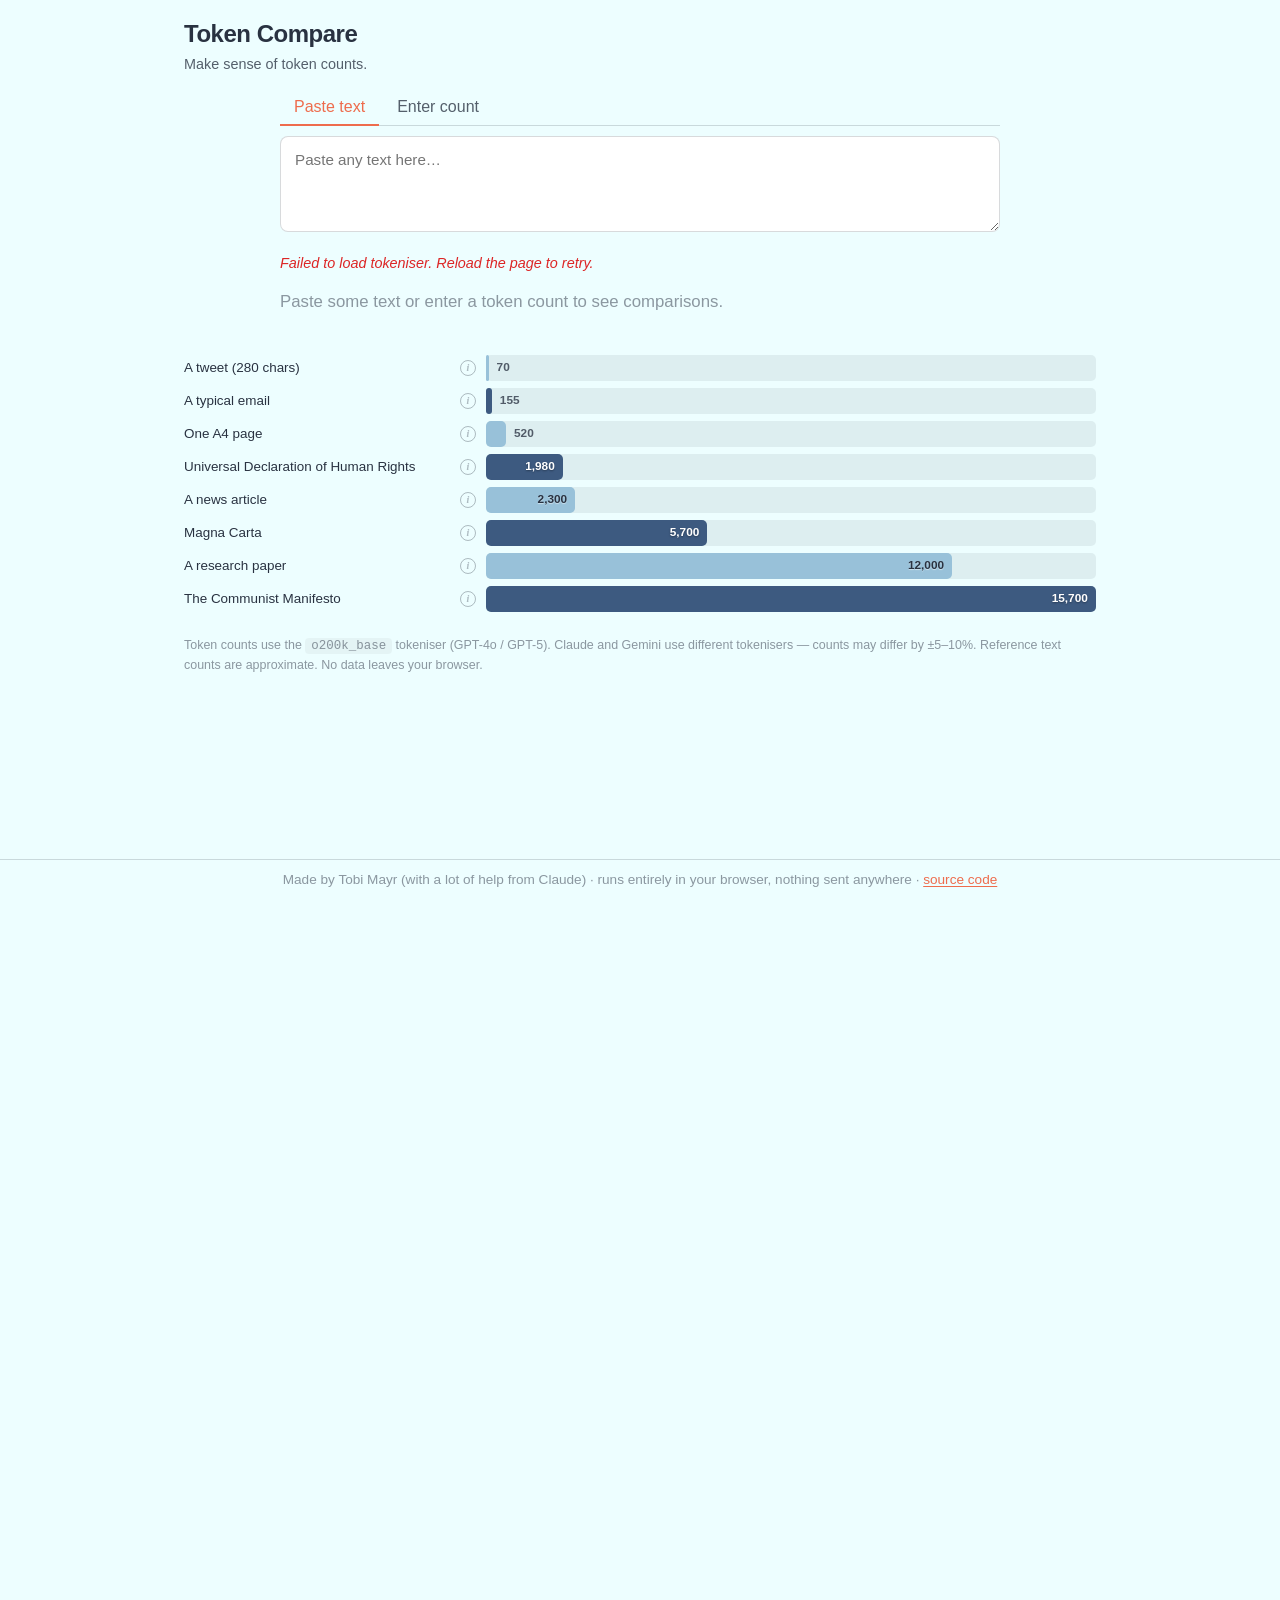
==== index.html @ 196541c1 "do SEO things" ====
<!doctype html>
<html lang="en">
<head>
  <meta charset="utf-8" />
  <meta name="viewport" content="width=device-width, initial-scale=1" />
  <title>Token Compare — make sense of token counts</title>
  <meta name="description" content="Compare token counts to familiar texts. Paste any text or enter a number, and see what it adds up to in Bibles, Wikipedias, and Harry Potter books." />
  <link rel="canonical" href="https://token-compare.com/" />

  <!-- Open Graph / Facebook -->
  <meta property="og:type" content="website" />
  <meta property="og:url" content="https://token-compare.com/" />
  <meta property="og:title" content="Token Compare — make sense of token counts" />
  <meta property="og:description" content="Paste any text or enter a token count, and see what it adds up to in Bibles, Wikipedias, and Harry Potter books." />
  <meta property="og:image" content="https://token-compare.com/tokencompare.png" />
  <meta property="og:image:width" content="1200" />
  <meta property="og:image:height" content="630" />
  <meta property="og:image:alt" content="Token Compare app showing a token count compared to familiar reference texts on a horizontal bar chart." />

  <!-- Twitter / X -->
  <meta name="twitter:card" content="summary_large_image" />
  <meta name="twitter:title" content="Token Compare — make sense of token counts" />
  <meta name="twitter:description" content="Paste any text or enter a token count, and see what it adds up to in Bibles, Wikipedias, and Harry Potter books." />
  <meta name="twitter:image" content="https://token-compare.com/tokencompare.png" />

  <link rel="icon" href="data:image/svg+xml,<svg xmlns=%22http://www.w3.org/2000/svg%22 viewBox=%220 0 100 100%22><text y=%22.9em%22 font-size=%2290%22>%F0%9F%93%8F</text></svg>" />
  <link rel="stylesheet" href="style.css" />

  <script type="application/ld+json">
  {
    "@context": "https://schema.org",
    "@type": "WebApplication",
    "name": "Token Compare",
    "url": "https://token-compare.com/",
    "description": "Compare token counts to familiar texts. Paste any text or enter a number, and see what it adds up to in Bibles, Wikipedias, and Harry Potter books.",
    "applicationCategory": "DeveloperApplication",
    "operatingSystem": "Any",
    "browserRequirements": "Requires JavaScript",
    "offers": {
      "@type": "Offer",
      "price": "0",
      "priceCurrency": "USD"
    },
    "author": {
      "@type": "Person",
      "name": "Tobi Mayr"
    }
  }
  </script>
  <!-- Privacy-friendly analytics by Plausible -->
  <script async src="https://plausible.io/js/pa-c5-wklmhSNoTqLGx3rVY_.js"></script>
  <script>
    window.plausible = window.plausible || function() { (window.plausible.q = window.plausible.q || []).push(arguments) }, plausible.init = plausible.init || function(i) { plausible.o = i || {} };
    plausible.init()
  </script>
</head>
<body>
  <div class="scroll-stage">
    <main class="main-view" aria-label="Token comparison tool">
      <header class="site-header">
        <h1>Token Compare</h1>
        <p class="tagline">Make sense of token counts.</p>
      </header>
      <section class="inputs">
        <div class="tabs" role="tablist">
          <button class="tab is-active" role="tab" aria-selected="true" data-mode="paste">Paste text</button>
          <button class="tab" role="tab" aria-selected="false" data-mode="count">Enter count</button>
        </div>

        <div class="tab-panel" data-panel="paste">
          <textarea
            id="paste-input"
            placeholder="Paste any text here…"
            aria-label="Text to tokenise"
            spellcheck="false"
            autocomplete="off"
          ></textarea>
        </div>

        <div class="tab-panel is-hidden" data-panel="count">
          <input
            id="count-input"
            type="text"
            inputmode="numeric"
            placeholder="e.g. 5000"
            aria-label="Token count"
            autocomplete="off"
          />
          <p class="count-hint">Enter a token count directly — useful for things like API spend.</p>
        </div>

        <p class="stats" id="stats" aria-live="polite">
          <span class="stats-loading">Loading tokeniser…</span>
        </p>
      </section>

      <section class="output">
        <div class="comparison" id="comparison" aria-live="polite">
          <div class="comparison-empty" id="comparison-empty">Paste some text or enter a token count to see comparisons.</div>
          <div class="comparison-content" id="comparison-content" hidden>
            That's about
            <span class="comparison-num" id="comparison-num-primary">—</span>
            <button class="ref-chip" id="ref-chip-primary" type="button" data-target="primary" aria-haspopup="listbox" aria-expanded="false"><span class="ref-chip-label" id="ref-chip-label-primary">—</span><span class="ref-chip-arrow" aria-hidden="true">▾</span></button><span class="comparison-secondary" id="comparison-secondary">, or
            <span class="comparison-num" id="comparison-num-secondary">—</span>
            <button class="ref-chip" id="ref-chip-secondary" type="button" data-target="secondary" aria-haspopup="listbox" aria-expanded="false"><span class="ref-chip-label" id="ref-chip-label-secondary">—</span><span class="ref-chip-arrow" aria-hidden="true">▾</span></button></span>.
          </div>
        </div>
      </section>

      <section class="chart-section" aria-label="Reference texts comparison">
        <ol class="bars" id="bars"></ol>
        <p class="disclaimer">
          Token counts use the <code>o200k_base</code> tokeniser (GPT-4o / GPT-5).
          Claude and Gemini use different tokenisers — counts may differ by ±5–10%.
          Reference text counts are approximate. No data leaves your browser.
        </p>
      </section>
    </main>

    <div class="scroll-driver" id="scroll-driver" aria-hidden="true"></div>
  </div>

  <footer class="site-footer">
    <p>Made by Tobi Mayr (with a lot of help from Claude) · runs entirely in your browser, nothing sent anywhere · <a href="https://github.com/TobiMayr/tokencompare" target="_blank" rel="noopener noreferrer">source code</a></p>
  </footer>

  <div class="ref-popover" id="ref-popover" role="listbox" aria-hidden="true" aria-label="Choose a reference text">
    <ul class="ref-list" id="ref-list"></ul>
  </div>

  <div class="info-tooltip" id="info-tooltip" role="tooltip" aria-hidden="true"></div>

  <script type="module" src="app.js"></script>
</body>
</html>
---- style.css ----
:root {
  --bg: #edfeff;                /* light cyan — page bg */
  --surface: #ffffff;
  --ink: #293241;               /* jet black — primary text */
  --ink-soft: rgba(41, 50, 65, 0.78);
  --ink-faint: rgba(41, 50, 65, 0.5);
  --line: rgba(41, 50, 65, 0.18);
  --accent: #ee6c4d;            /* burnt peach — UI accent */
  --accent-soft: #fbd9cd;       /* pale peach — focus rings, chip bg */
  --bar-a: #98c1d9;             /* powder blue */
  --bar-b: #3d5a80;             /* dusk blue */
  --user: #ee6c4d;              /* burnt peach — your input */
  --user-soft: rgba(238, 108, 77, 0.18);
  --track-bg: rgba(41, 50, 65, 0.08);
  --radius: 8px;
  --max-w: 960px;
  --max-w-text: 720px;
  --shadow: 0 1px 2px rgba(15, 23, 42, 0.04), 0 4px 12px rgba(15, 23, 42, 0.05);
  --footer-h: 44px;
}

* { box-sizing: border-box; }

html, body {
  margin: 0;
  padding: 0;
  background: var(--bg);
  color: var(--ink);
  font-family: -apple-system, BlinkMacSystemFont, "Segoe UI", Roboto, "Helvetica Neue", Arial, sans-serif;
  font-size: 16px;
  line-height: 1.5;
  -webkit-font-smoothing: antialiased;
  -moz-osx-font-smoothing: grayscale;
}

button {
  font-family: inherit;
  font-size: inherit;
  cursor: pointer;
}

code {
  font-family: ui-monospace, SFMono-Regular, "SF Mono", Menlo, Consolas, monospace;
  font-size: 0.875em;
  background: var(--accent-soft);
  padding: 1px 6px;
  border-radius: 4px;
}

/* ----- Header ----- */

.site-header {
  padding: 0;
  flex-shrink: 0;
}

.site-header h1 {
  margin: 0;
  font-size: 1.5rem;
  letter-spacing: -0.02em;
  color: var(--ink);
}

.tagline {
  margin: 2px 0 0;
  color: var(--ink-soft);
  font-size: 0.9rem;
}

/* ----- Scroll stage / main view ----- */

.scroll-stage {
  position: relative;
  /* dynamic height set by JS based on bar count */
}

.main-view {
  position: sticky;
  top: 0;
  height: 100vh;
  max-width: var(--max-w);
  margin: 0 auto;
  padding: 16px 24px calc(var(--footer-h) + 16px);
  display: flex;
  flex-direction: column;
  gap: 14px;
  background: var(--bg);
  z-index: 2;
}

/* ----- Inputs ----- */

.inputs {
  display: flex;
  flex-direction: column;
  gap: 10px;
  width: 100%;
  max-width: var(--max-w-text);
  align-self: center;
}

.output {
  width: 100%;
  max-width: var(--max-w-text);
  align-self: center;
}

.tabs {
  display: flex;
  gap: 4px;
  border-bottom: 1px solid var(--line);
}

.tab {
  background: transparent;
  border: none;
  border-bottom: 2px solid transparent;
  padding: 8px 14px;
  color: var(--ink-soft);
  font-weight: 500;
  margin-bottom: -1px;
  transition: color 120ms ease, border-color 120ms ease;
}

.tab:hover {
  color: var(--ink);
}

.tab.is-active {
  color: var(--accent);
  border-bottom-color: var(--accent);
}

.tab-panel.is-hidden {
  display: none;
}

#paste-input {
  width: 100%;
  min-height: 96px;
  max-height: 30vh;
  padding: 12px 14px;
  background: var(--surface);
  border: 1px solid var(--line);
  border-radius: var(--radius);
  font-family: inherit;
  font-size: 0.95rem;
  line-height: 1.5;
  color: var(--ink);
  resize: vertical;
  outline: none;
  transition: border-color 120ms ease, box-shadow 120ms ease;
}

#paste-input:focus {
  border-color: var(--accent);
  box-shadow: 0 0 0 3px var(--accent-soft);
}

#count-input {
  width: 100%;
  padding: 12px 14px;
  background: var(--surface);
  border: 1px solid var(--line);
  border-radius: var(--radius);
  font-family: ui-monospace, SFMono-Regular, "SF Mono", Menlo, monospace;
  font-size: 1rem;
  color: var(--ink);
  outline: none;
  transition: border-color 120ms ease, box-shadow 120ms ease;
}

#count-input:focus {
  border-color: var(--accent);
  box-shadow: 0 0 0 3px var(--accent-soft);
}

.count-hint {
  margin: 6px 0 0;
  color: var(--ink-faint);
  font-size: 0.85rem;
}

.stats {
  margin: 4px 0 0;
  color: var(--ink-soft);
  font-size: 0.9rem;
  font-variant-numeric: tabular-nums;
  min-height: 1.4em;
}

.stats strong {
  color: var(--ink);
  font-weight: 600;
}

.stats-loading {
  color: var(--ink-faint);
  font-style: italic;
}

/* ----- Comparison output ----- */

.output {
  min-height: 2.6em;
}

.comparison {
  margin: 0;
  font-size: 1.05rem;
  line-height: 1.7;
  color: var(--ink);
}

.comparison-empty {
  color: var(--ink-faint);
}

.comparison-num {
  color: var(--accent);
  font-weight: 600;
  font-variant-numeric: tabular-nums;
  margin-right: 2px;
}

/* ----- Reference picker (chip + popover) ----- */

.ref-chip {
  display: inline-flex;
  align-items: center;
  gap: 6px;
  padding: 3px 9px 3px 12px;
  background: var(--accent-soft);
  color: var(--accent);
  border: 1px solid transparent;
  border-radius: 999px;
  font: inherit;
  font-size: 0.95em;
  font-weight: 600;
  line-height: 1.4;
  cursor: pointer;
  vertical-align: baseline;
  white-space: nowrap;
  transition: background-color 160ms ease, color 160ms ease,
              border-color 160ms ease, box-shadow 160ms ease;
}

.ref-chip:hover {
  background: #f8c4b1;
}

.ref-chip:focus-visible {
  outline: none;
  box-shadow: 0 0 0 3px rgba(238, 108, 77, 0.25);
}

.ref-chip[aria-expanded="true"] {
  background: var(--accent);
  color: white;
}

.ref-chip-arrow {
  display: inline-block;
  font-size: 0.7em;
  line-height: 1;
  transition: transform 200ms cubic-bezier(0.22, 1, 0.36, 1);
  opacity: 0.85;
}

.ref-chip[aria-expanded="true"] .ref-chip-arrow {
  transform: rotate(180deg);
}

.ref-popover {
  position: fixed;
  top: 0;
  left: 0;
  background: var(--surface);
  border: 1px solid var(--line);
  border-radius: 12px;
  box-shadow:
    0 16px 40px rgba(15, 23, 42, 0.14),
    0 4px 12px rgba(15, 23, 42, 0.08);
  padding: 6px;
  z-index: 100;
  min-width: 300px;
  max-width: min(380px, calc(100vw - 24px));
  max-height: min(360px, calc(100vh - 80px));
  overflow-y: auto;
  opacity: 0;
  transform: translateY(-6px) scale(0.98);
  transform-origin: top left;
  visibility: hidden;
  pointer-events: none;
  transition:
    opacity 160ms ease,
    transform 180ms cubic-bezier(0.22, 1, 0.36, 1),
    visibility 0s linear 180ms;
}

.ref-popover.is-open {
  opacity: 1;
  transform: translateY(0) scale(1);
  visibility: visible;
  pointer-events: auto;
  transition:
    opacity 160ms ease,
    transform 180ms cubic-bezier(0.22, 1, 0.36, 1),
    visibility 0s;
}

.ref-list {
  list-style: none;
  margin: 0;
  padding: 0;
  display: flex;
  flex-direction: column;
}

.ref-item {
  display: grid;
  grid-template-columns: 1fr auto auto;
  gap: 12px;
  align-items: center;
  padding: 8px 10px;
  border-radius: 7px;
  cursor: pointer;
  font-size: 0.88rem;
  color: var(--ink);
  transition: background-color 100ms ease, color 100ms ease;
}

.ref-item:hover {
  background: rgba(44, 62, 54, 0.08);
}

.ref-item.is-selected {
  background: var(--accent);
  color: white;
}

.ref-item-label {
  white-space: nowrap;
  overflow: hidden;
  text-overflow: ellipsis;
}

.ref-item-count {
  color: var(--ink-faint);
  font-variant-numeric: tabular-nums;
  font-size: 0.82em;
}

.ref-item-ratio {
  color: var(--ink-soft);
  font-variant-numeric: tabular-nums;
  font-size: 0.78em;
  font-weight: 600;
  background: rgba(44, 62, 54, 0.1);
  padding: 2px 7px;
  border-radius: 999px;
  white-space: nowrap;
  min-width: 44px;
  text-align: center;
}

.ref-item.is-selected .ref-item-count,
.ref-item.is-selected .ref-item-ratio {
  color: white;
  background: rgba(255, 255, 255, 0.18);
}

/* ----- Info tooltip ----- */

.info-tooltip {
  position: fixed;
  top: 0;
  left: 0;
  z-index: 200;
  max-width: min(320px, calc(100vw - 24px));
  padding: 10px 12px;
  background: var(--surface);
  color: var(--ink);
  border: 1px solid var(--line);
  border-radius: 8px;
  font-size: 0.82rem;
  line-height: 1.5;
  box-shadow:
    0 8px 24px rgba(15, 23, 42, 0.12),
    0 2px 6px rgba(15, 23, 42, 0.06);
  opacity: 0;
  transform: translateY(-4px);
  visibility: hidden;
  pointer-events: none;
  transition:
    opacity 140ms ease,
    transform 160ms cubic-bezier(0.22, 1, 0.36, 1),
    visibility 0s linear 160ms;
}

.info-tooltip.is-open {
  opacity: 1;
  transform: translateY(0);
  visibility: visible;
  pointer-events: auto;
  transition:
    opacity 140ms ease,
    transform 160ms cubic-bezier(0.22, 1, 0.36, 1),
    visibility 0s;
}

.info-tooltip a {
  color: var(--accent);
  text-decoration: underline;
  text-underline-offset: 2px;
  font-weight: 500;
}

.info-tooltip a:hover {
  text-decoration-thickness: 2px;
}

/* ----- Chart ----- */

.chart-section {
  margin-top: 4px;
  flex: 1;
  display: flex;
  flex-direction: column;
  gap: 12px;
  min-height: 0;
  overflow: hidden;
}

.bars {
  list-style: none;
  margin: 0;
  padding: 0;
  display: flex;
  flex-direction: column;
}

.bar-row {
  order: var(--order, 0);
  display: grid;
  grid-template-columns: minmax(0, 32%) 1fr;
  align-items: center;
  gap: 10px;
  max-height: 50px;
  opacity: 1;
  overflow: hidden;
  padding-top: 7px;
  transition:
    max-height 480ms cubic-bezier(0.22, 1, 0.36, 1),
    opacity 320ms ease,
    padding-top 480ms cubic-bezier(0.22, 1, 0.36, 1);
}

.bar-row.is-inactive {
  max-height: 0;
  opacity: 0;
  padding-top: 0;
  pointer-events: none;
}

.bar-label {
  display: flex;
  align-items: center;
  gap: 6px;
  font-size: 0.84rem;
  font-weight: 500;
  color: var(--ink);
  margin: 0;
  min-width: 0;
}

.bar-label-text {
  flex: 1;
  min-width: 0;
  white-space: nowrap;
  overflow: hidden;
  text-overflow: ellipsis;
}

.bar-info {
  flex-shrink: 0;
  width: 16px;
  height: 16px;
  padding: 0;
  display: inline-flex;
  align-items: center;
  justify-content: center;
  background: transparent;
  border: 1px solid var(--ink-faint);
  border-radius: 50%;
  color: var(--ink-faint);
  font-family: Georgia, "Times New Roman", serif;
  font-size: 10px;
  font-style: italic;
  font-weight: 700;
  line-height: 1;
  opacity: 0.65;
  cursor: pointer;
  transition: opacity 120ms ease, color 120ms ease, border-color 120ms ease,
              background-color 120ms ease;
}

.bar-info:hover,
.bar-info:focus-visible {
  opacity: 1;
  color: var(--accent);
  border-color: var(--accent);
  outline: none;
}

.bar-info[aria-expanded="true"] {
  opacity: 1;
  color: white;
  background: var(--accent);
  border-color: var(--accent);
}

.bar-track {
  position: relative;
  height: 26px;
  background: var(--track-bg);
  border-radius: 5px;
}

.bar-fill {
  position: absolute;
  left: 0;
  top: 0;
  height: 100%;
  width: 0%;
  background: var(--bar-color, var(--bar-a));
  border-radius: 5px;
  transition: width 540ms cubic-bezier(0.22, 1, 0.36, 1),
              background-color 240ms ease;
}

.bar-count {
  position: absolute;
  top: 50%;
  left: 0;
  transform: translate3d(0, -50%, 0);
  font-size: 0.74rem;
  font-weight: 600;
  font-variant-numeric: tabular-nums;
  color: var(--ink);
  white-space: nowrap;
  pointer-events: none;
  text-shadow: 0 1px 1px rgba(255, 255, 255, 0.5);
  transition: transform 540ms cubic-bezier(0.22, 1, 0.36, 1),
              color 320ms ease,
              text-shadow 320ms ease;
}

.bar-row.count-outside .bar-count {
  color: var(--ink-soft);
  text-shadow: none;
}

.bar-row[data-bar-tone="dark"]:not(.count-outside) .bar-count {
  color: #ffffff;
  text-shadow: 0 1px 2px rgba(0, 0, 0, 0.35);
}

.bar-row.is-user .bar-fill {
  background: var(--user);
}

.bar-row.is-user .bar-label {
  color: var(--accent);
  font-weight: 600;
}

.user-editable {
  cursor: text;
  padding: 0 3px;
  margin: 0 -3px;
  border-radius: 4px;
  outline: none;
  transition: background-color 120ms ease, box-shadow 120ms ease;
}

.user-editable:hover {
  background: rgba(238, 108, 77, 0.12);
}

.user-editable:focus {
  background: rgba(238, 108, 77, 0.18);
  box-shadow: 0 0 0 2px rgba(238, 108, 77, 0.35);
  overflow: visible;
}

.bar-row.is-user .bar-track {
  background: var(--user-soft);
}

.bar-row.is-user:not(.count-outside) .bar-count {
  color: #ffffff;
  text-shadow: 0 1px 2px rgba(0, 0, 0, 0.35);
}

.bar-row.is-user.count-outside .bar-count {
  color: var(--accent);
  text-shadow: none;
}

.disclaimer {
  margin: 12px 0 0;
  font-size: 0.78rem;
  color: var(--ink-faint);
  line-height: 1.5;
}

.disclaimer code {
  font-size: 0.78rem;
  background: rgba(0, 0, 0, 0.04);
}

/* ----- Scroll driver ----- */

.scroll-driver {
  /* invisible — pure scroll length to drive bar reveals */
  pointer-events: none;
  position: relative;
  z-index: 1;
}

.scroll-step {
  height: 45vh;
  width: 100%;
}

/* ----- Footer ----- */

.site-footer {
  position: fixed;
  left: 0;
  right: 0;
  bottom: 0;
  z-index: 5;
  margin: 0;
  padding: 10px 24px;
  background: var(--bg);
  border-top: 1px solid var(--line);
  color: var(--ink-faint);
  font-size: 0.85rem;
  text-align: center;
}

.site-footer p {
  margin: 0;
  max-width: var(--max-w);
  margin: 0 auto;
}

.site-footer a {
  color: var(--accent);
  text-decoration: underline;
  text-underline-offset: 2px;
}

/* ----- Responsive ----- */

@media (max-width: 540px) {
  .site-header h1 { font-size: 1.35rem; }
  .tagline { font-size: 0.85rem; }
  .main-view { padding: 12px 16px calc(var(--footer-h) + 12px); gap: 12px; }
  .tab { padding: 6px 10px; font-size: 0.95rem; }
  #paste-input { min-height: 80px; }
  .comparison { font-size: 1rem; }
  .bar-meta { font-size: 0.8rem; }
  .bar-track { height: 12px; }
  .site-footer { padding: 8px 16px; }
}

@media (prefers-reduced-motion: reduce) {
  .bar-fill,
  .bar-row,
  .tab,
  #paste-input,
  #count-input {
    transition: none !important;
  }
}
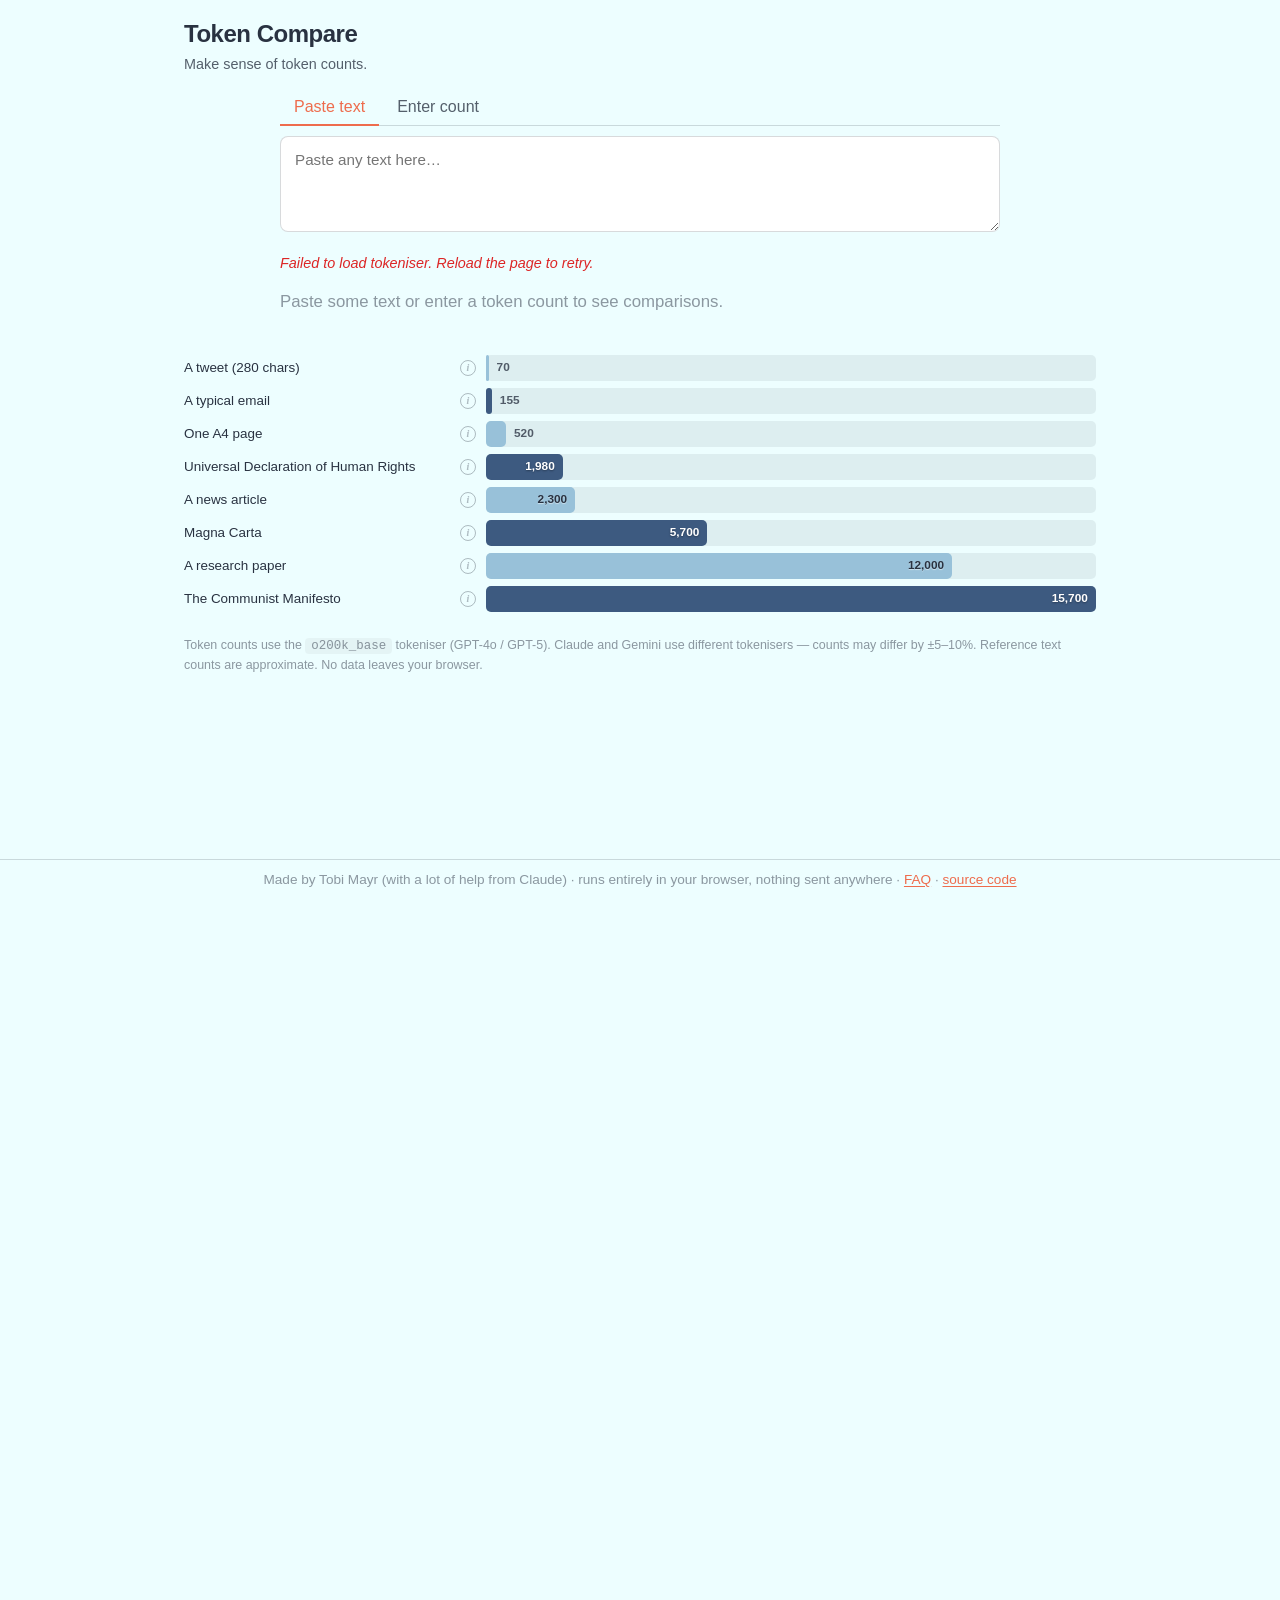
==== commit 88eaa8dd: "add faqs" ====
--- a/index.html
+++ b/index.html
@@ -39,7 +39,7 @@
     "offers": {
       "@type": "Offer",
       "price": "0",
-      "priceCurrency": "USD"
+      "priceCurrency": "EUR"
     },
     "author": {
       "@type": "Person",
@@ -121,7 +121,7 @@
   </div>
 
   <footer class="site-footer">
-    <p>Made by Tobi Mayr (with a lot of help from Claude) · runs entirely in your browser, nothing sent anywhere · <a href="https://github.com/TobiMayr/tokencompare" target="_blank" rel="noopener noreferrer">source code</a></p>
+    <p>Made by Tobi Mayr (with a lot of help from Claude) · runs entirely in your browser, nothing sent anywhere · <a href="/faq/">FAQ</a> · <a href="https://github.com/TobiMayr/tokencompare" target="_blank" rel="noopener noreferrer">source code</a></p>
   </footer>
 
   <div class="ref-popover" id="ref-popover" role="listbox" aria-hidden="true" aria-label="Choose a reference text">
--- a/style.css
+++ b/style.css
@@ -663,6 +663,54 @@
   text-underline-offset: 2px;
 }
 
+/* ----- Content pages (FAQ, etc.) ----- */
+
+.content-view {
+  max-width: var(--max-w-text);
+  margin: 0 auto;
+  padding: 24px 24px calc(var(--footer-h) + 40px);
+}
+
+.home-link {
+  color: inherit;
+  text-decoration: none;
+  transition: color 120ms ease;
+}
+
+.home-link:hover {
+  color: var(--accent);
+}
+
+.content-intro {
+  color: var(--ink-soft);
+  font-size: 1rem;
+  margin: 20px 0 28px;
+}
+
+.faq h2 {
+  font-size: 1.1rem;
+  margin: 28px 0 8px;
+  letter-spacing: -0.01em;
+  color: var(--ink);
+}
+
+.faq p {
+  margin: 0 0 16px;
+  color: var(--ink);
+  line-height: 1.6;
+}
+
+.content-back {
+  margin-top: 40px;
+  font-size: 0.9rem;
+}
+
+.content-back a {
+  color: var(--accent);
+  text-decoration: underline;
+  text-underline-offset: 3px;
+}
+
 /* ----- Responsive ----- */
 
 @media (max-width: 540px) {
@@ -675,6 +723,8 @@
   .bar-meta { font-size: 0.8rem; }
   .bar-track { height: 12px; }
   .site-footer { padding: 8px 16px; }
+  .content-view { padding: 16px 16px calc(var(--footer-h) + 24px); }
+  .faq h2 { font-size: 1.05rem; }
 }
 
 @media (prefers-reduced-motion: reduce) {
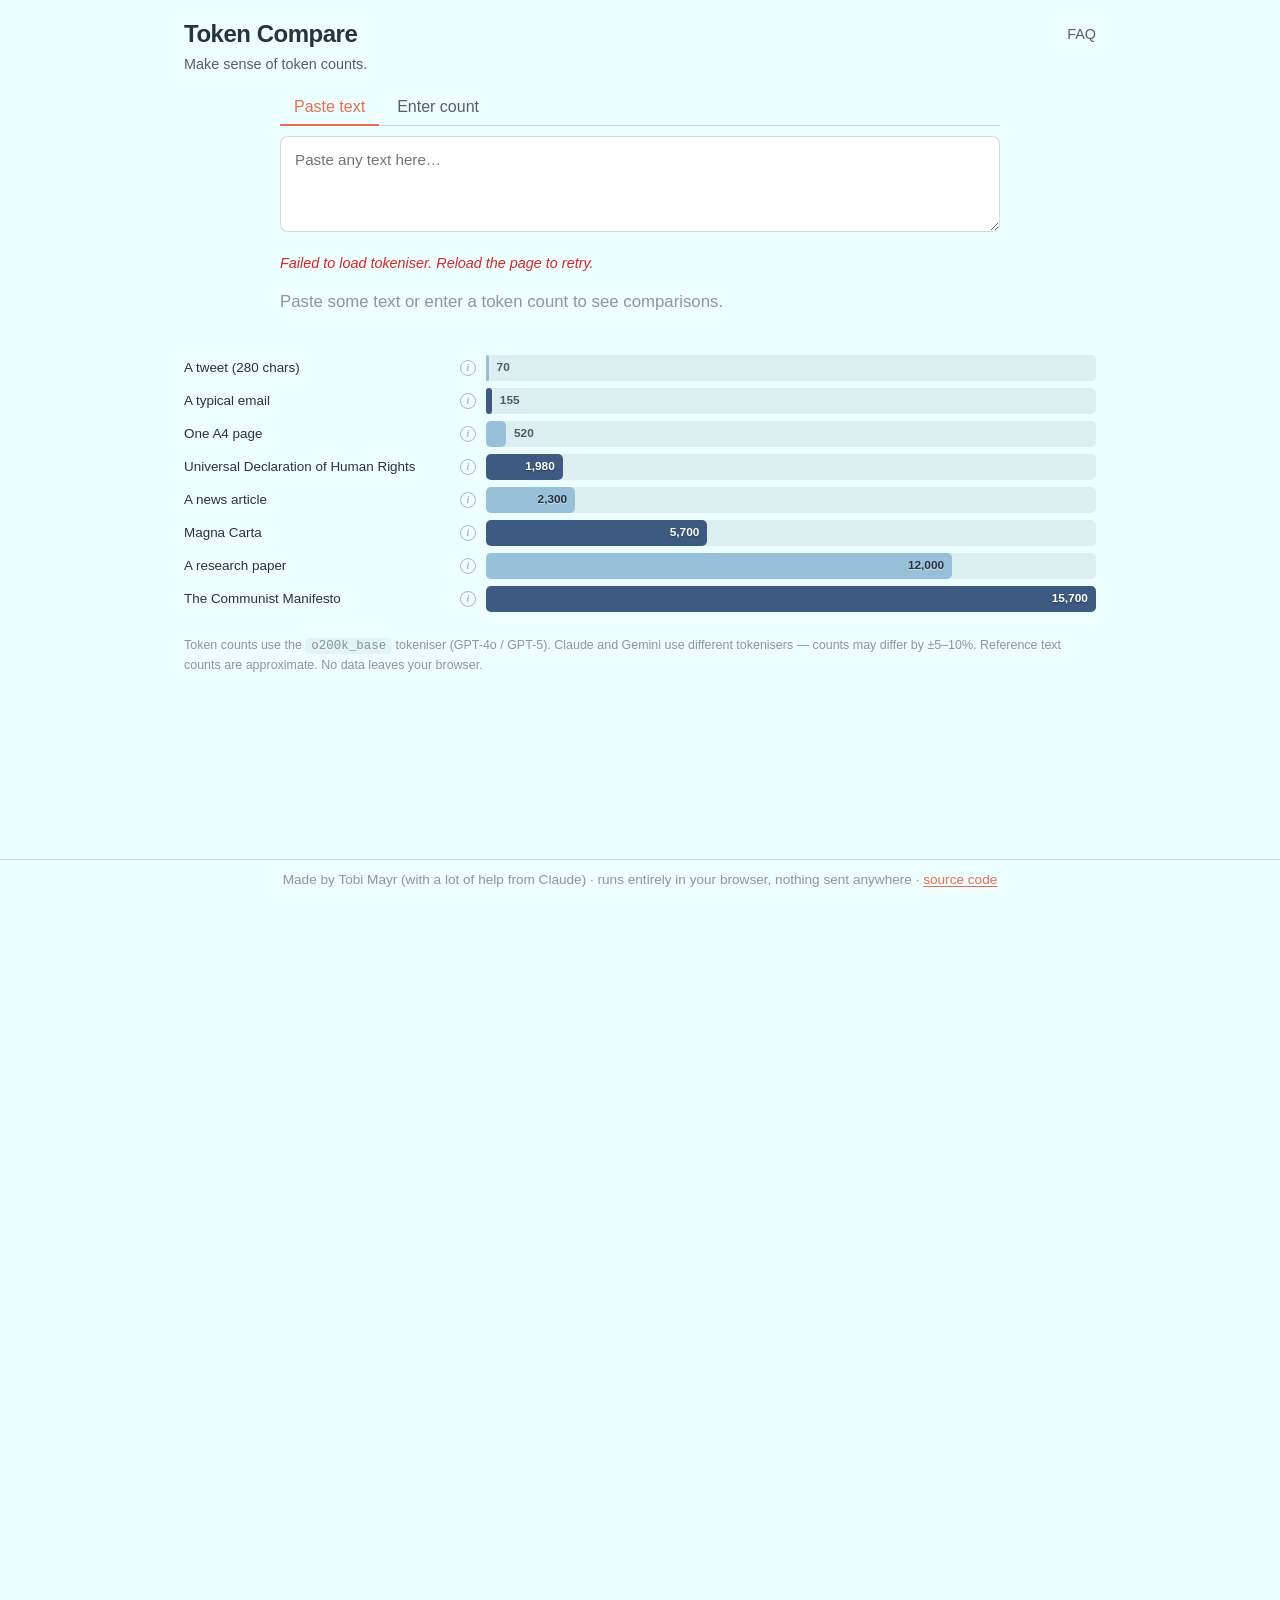
==== commit 14db9c44: "move FAQ link" ====
--- a/index.html
+++ b/index.html
@@ -58,8 +58,11 @@
   <div class="scroll-stage">
     <main class="main-view" aria-label="Token comparison tool">
       <header class="site-header">
-        <h1>Token Compare</h1>
-        <p class="tagline">Make sense of token counts.</p>
+        <div>
+          <h1>Token Compare</h1>
+          <p class="tagline">Make sense of token counts.</p>
+        </div>
+        <nav class="site-header-nav"><a href="/faq/">FAQ</a></nav>
       </header>
       <section class="inputs">
         <div class="tabs" role="tablist">
@@ -121,7 +124,7 @@
   </div>
 
   <footer class="site-footer">
-    <p>Made by Tobi Mayr (with a lot of help from Claude) · runs entirely in your browser, nothing sent anywhere · <a href="/faq/">FAQ</a> · <a href="https://github.com/TobiMayr/tokencompare" target="_blank" rel="noopener noreferrer">source code</a></p>
+    <p>Made by Tobi Mayr (with a lot of help from Claude) · runs entirely in your browser, nothing sent anywhere · <a href="https://github.com/TobiMayr/tokencompare" target="_blank" rel="noopener noreferrer">source code</a></p>
   </footer>
 
   <div class="ref-popover" id="ref-popover" role="listbox" aria-hidden="true" aria-label="Choose a reference text">
--- a/style.css
+++ b/style.css
@@ -52,6 +52,10 @@
 .site-header {
   padding: 0;
   flex-shrink: 0;
+  display: flex;
+  align-items: flex-start;
+  justify-content: space-between;
+  gap: 16px;
 }
 
 .site-header h1 {
@@ -65,6 +69,23 @@
   margin: 2px 0 0;
   color: var(--ink-soft);
   font-size: 0.9rem;
+}
+
+.site-header-nav {
+  flex-shrink: 0;
+  padding-top: 6px;
+}
+
+.site-header-nav a {
+  color: var(--ink-soft);
+  text-decoration: none;
+  font-size: 0.9rem;
+  font-weight: 500;
+  transition: color 120ms ease;
+}
+
+.site-header-nav a:hover {
+  color: var(--accent);
 }
 
 /* ----- Scroll stage / main view ----- */
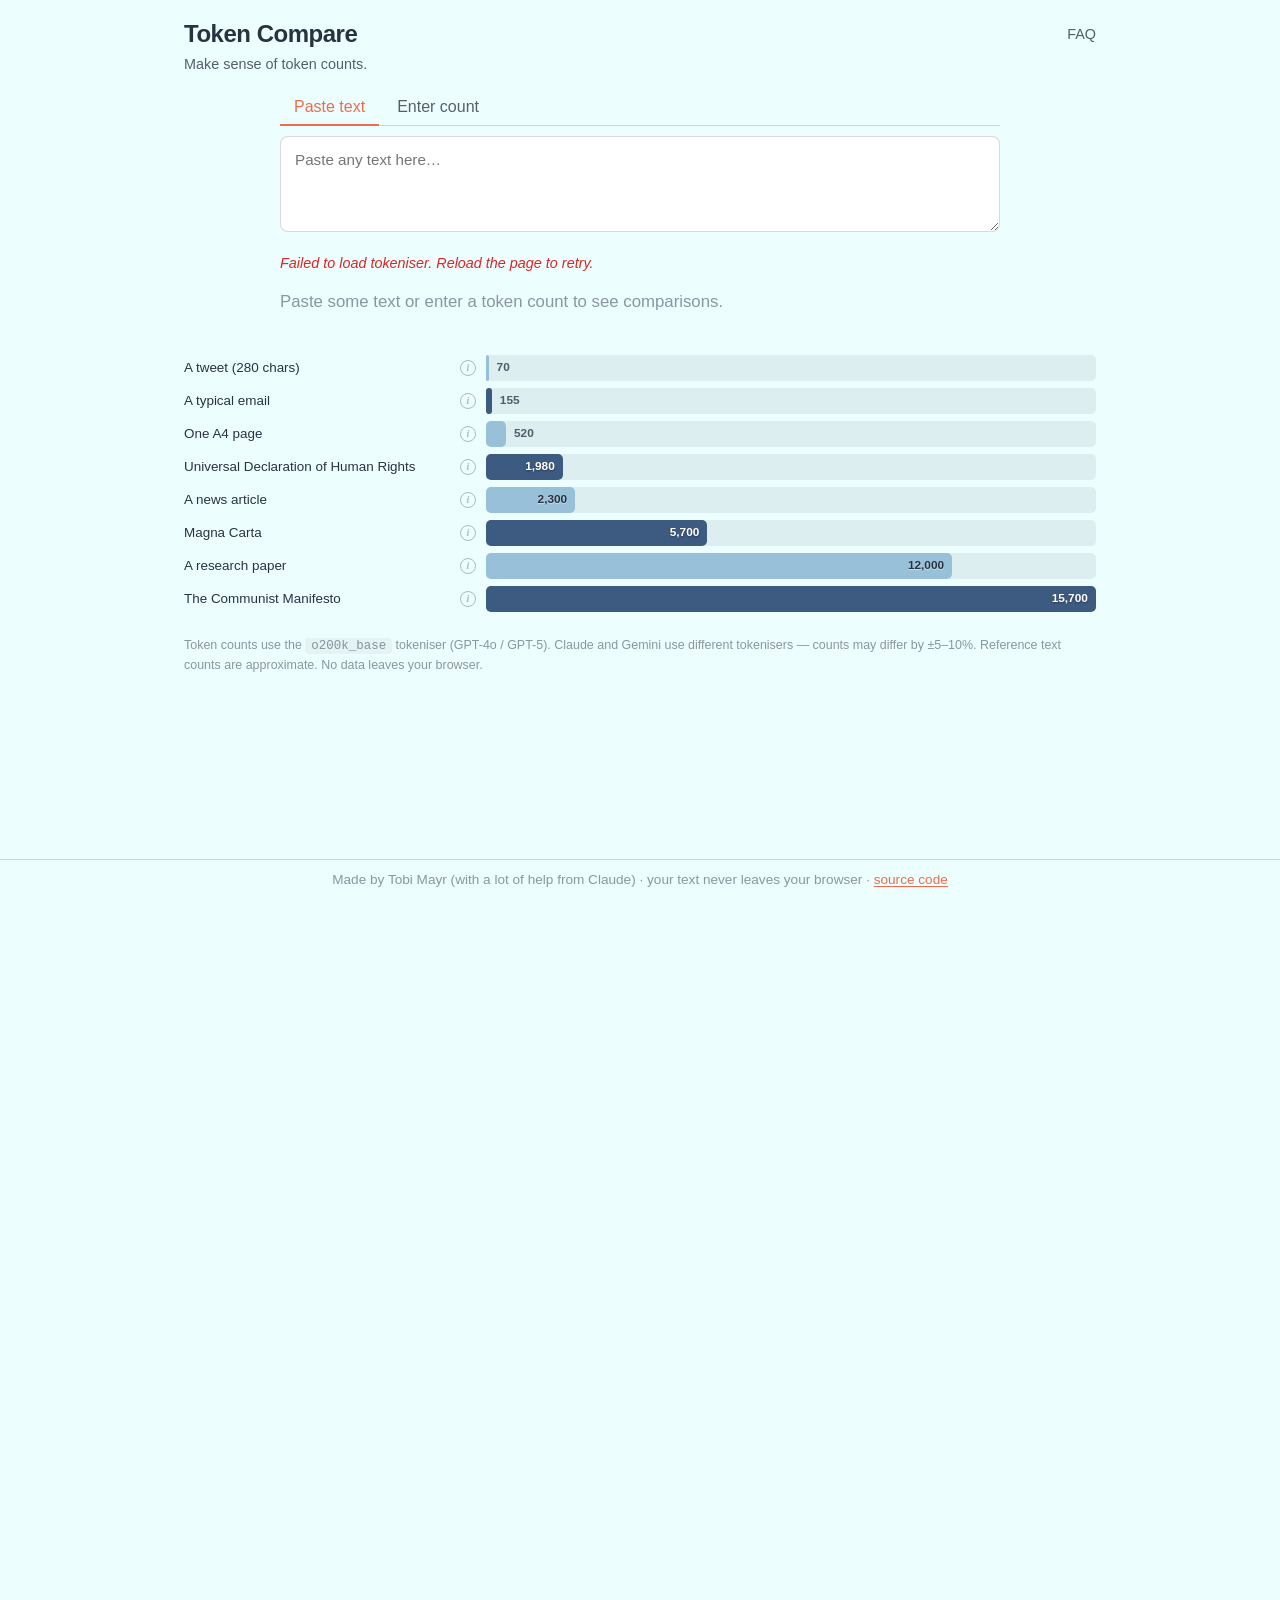
==== commit b67dec04: "fix sitemap and faq button" ====
--- a/index.html
+++ b/index.html
@@ -92,9 +92,12 @@
           <p class="count-hint">Enter a token count directly — useful for things like API spend.</p>
         </div>
 
-        <p class="stats" id="stats" aria-live="polite">
-          <span class="stats-loading">Loading tokeniser…</span>
-        </p>
+        <div class="stats-row">
+          <p class="stats" id="stats" aria-live="polite">
+            <span class="stats-loading">Loading tokeniser…</span>
+          </p>
+          <button class="share-btn" id="share-btn" type="button" hidden aria-label="Copy a shareable link to this view">Share link</button>
+        </div>
       </section>
 
       <section class="output">
@@ -124,7 +127,7 @@
   </div>
 
   <footer class="site-footer">
-    <p>Made by Tobi Mayr (with a lot of help from Claude) · runs entirely in your browser, nothing sent anywhere · <a href="https://github.com/TobiMayr/tokencompare" target="_blank" rel="noopener noreferrer">source code</a></p>
+    <p>Made by Tobi Mayr (with a lot of help from Claude) · your text never leaves your browser · <a href="https://github.com/TobiMayr/tokencompare" target="_blank" rel="noopener noreferrer">source code</a></p>
   </footer>
 
   <div class="ref-popover" id="ref-popover" role="listbox" aria-hidden="true" aria-label="Choose a reference text">
--- a/style.css
+++ b/style.css
@@ -202,12 +202,53 @@
   font-size: 0.85rem;
 }
 
+.stats-row {
+  display: flex;
+  align-items: baseline;
+  justify-content: space-between;
+  gap: 12px;
+  margin: 4px 0 0;
+}
+
 .stats {
-  margin: 4px 0 0;
+  margin: 0;
   color: var(--ink-soft);
   font-size: 0.9rem;
   font-variant-numeric: tabular-nums;
   min-height: 1.4em;
+}
+
+.share-btn {
+  background: transparent;
+  border: none;
+  padding: 0;
+  color: var(--accent);
+  font-size: 0.85rem;
+  font-weight: 500;
+  cursor: pointer;
+  text-decoration: underline;
+  text-underline-offset: 2px;
+  transition: color 160ms ease;
+  white-space: nowrap;
+}
+
+.share-btn:hover {
+  text-decoration-thickness: 2px;
+}
+
+.share-btn:focus-visible {
+  outline: none;
+  border-radius: 3px;
+  box-shadow: 0 0 0 3px var(--accent-soft);
+}
+
+.share-btn.is-success {
+  color: #2a9d54;
+  text-decoration: none;
+}
+
+.share-btn[hidden] {
+  display: none;
 }
 
 .stats strong {
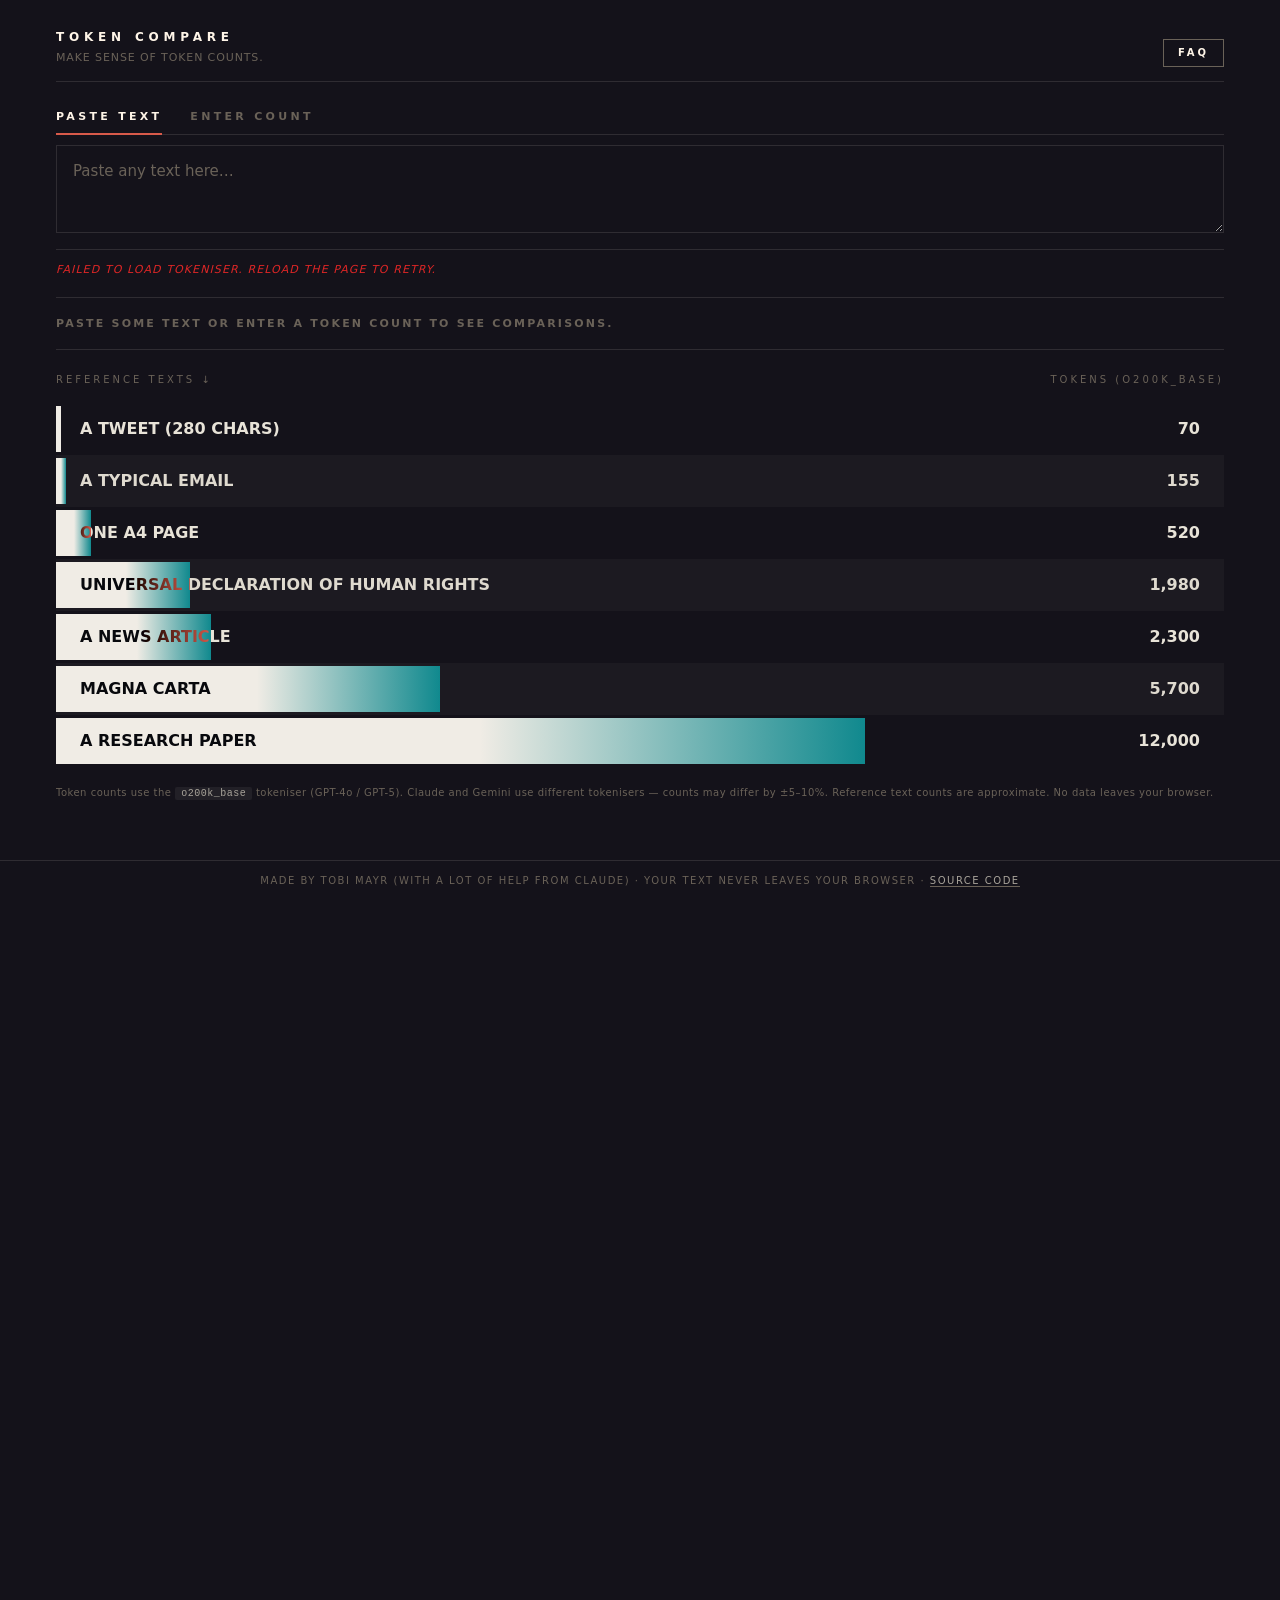
==== commit 58ea73f7: "change colours and stuff" ====
--- a/index.html
+++ b/index.html
@@ -62,7 +62,10 @@
           <h1>Token Compare</h1>
           <p class="tagline">Make sense of token counts.</p>
         </div>
-        <nav class="site-header-nav"><a href="/faq/">FAQ</a></nav>
+        <nav class="site-header-nav">
+          <button class="share-btn" id="share-btn" type="button" hidden aria-label="Copy a shareable link to this view">Share link <span class="share-btn-arrow" aria-hidden="true">→</span></button>
+          <a href="/faq/">FAQ</a>
+        </nav>
       </header>
       <section class="inputs">
         <div class="tabs" role="tablist">
@@ -96,7 +99,6 @@
           <p class="stats" id="stats" aria-live="polite">
             <span class="stats-loading">Loading tokeniser…</span>
           </p>
-          <button class="share-btn" id="share-btn" type="button" hidden aria-label="Copy a shareable link to this view">Share link</button>
         </div>
       </section>
 
@@ -114,6 +116,10 @@
       </section>
 
       <section class="chart-section" aria-label="Reference texts comparison">
+        <div class="chart-meta" aria-hidden="true">
+          <span>Reference texts ↓</span>
+          <span>Tokens (o200k_base)</span>
+        </div>
         <ol class="bars" id="bars"></ol>
         <p class="disclaimer">
           Token counts use the <code>o200k_base</code> tokeniser (GPT-4o / GPT-5).
@@ -131,6 +137,7 @@
   </footer>
 
   <div class="ref-popover" id="ref-popover" role="listbox" aria-hidden="true" aria-label="Choose a reference text">
+    <div class="ref-popover-header">Choose a reference text</div>
     <ul class="ref-list" id="ref-list"></ul>
   </div>
 
--- a/style.css
+++ b/style.css
@@ -1,21 +1,16 @@
 :root {
-  --bg: #edfeff;                /* light cyan — page bg */
-  --surface: #ffffff;
-  --ink: #293241;               /* jet black — primary text */
-  --ink-soft: rgba(41, 50, 65, 0.78);
-  --ink-faint: rgba(41, 50, 65, 0.5);
-  --line: rgba(41, 50, 65, 0.18);
-  --accent: #ee6c4d;            /* burnt peach — UI accent */
-  --accent-soft: #fbd9cd;       /* pale peach — focus rings, chip bg */
-  --bar-a: #98c1d9;             /* powder blue */
-  --bar-b: #3d5a80;             /* dusk blue */
-  --user: #ee6c4d;              /* burnt peach — your input */
-  --user-soft: rgba(238, 108, 77, 0.18);
-  --track-bg: rgba(41, 50, 65, 0.08);
-  --radius: 8px;
-  --max-w: 960px;
-  --max-w-text: 720px;
-  --shadow: 0 1px 2px rgba(15, 23, 42, 0.04), 0 4px 12px rgba(15, 23, 42, 0.05);
+  --bg: #14121a;
+  --ink: #fff5e8;
+  --ink-soft: #a8a39a;
+  --ink-faint: #6a6258;
+  --line: rgba(232, 227, 216, 0.12);
+  --accent: #d85a4a;
+  --accent-soft: rgba(216, 90, 74, 0.16);
+  --bar: #f0ece5;
+  --zebra: rgba(232, 227, 216, 0.04);
+  --footnote-ink: #14121a;
+  --max-w: 1280px;
+  --max-w-text: 920px;
   --footer-h: 44px;
 }
 
@@ -26,8 +21,9 @@
   padding: 0;
   background: var(--bg);
   color: var(--ink);
-  font-family: -apple-system, BlinkMacSystemFont, "Segoe UI", Roboto, "Helvetica Neue", Arial, sans-serif;
-  font-size: 16px;
+  font-family: 'Inter', system-ui, -apple-system, BlinkMacSystemFont, "Segoe UI", Roboto, "Helvetica Neue", Arial, sans-serif;
+  font-feature-settings: "ss01", "cv11", "tnum";
+  font-size: 15px;
   line-height: 1.5;
   -webkit-font-smoothing: antialiased;
   -moz-osx-font-smoothing: grayscale;
@@ -41,58 +37,87 @@
 
 code {
   font-family: ui-monospace, SFMono-Regular, "SF Mono", Menlo, Consolas, monospace;
-  font-size: 0.875em;
-  background: var(--accent-soft);
+  font-size: 0.85em;
+  background: rgba(255, 255, 255, 0.06);
   padding: 1px 6px;
-  border-radius: 4px;
+  color: var(--ink-soft);
+  border-radius: 2px;
 }
 
 /* ----- Header ----- */
 
 .site-header {
-  padding: 0;
-  flex-shrink: 0;
-  display: flex;
-  align-items: flex-start;
+  display: flex;
+  align-items: flex-end;
   justify-content: space-between;
   gap: 16px;
+  border-bottom: 1px solid var(--line);
+  padding: 0 0 14px;
+  flex-shrink: 0;
 }
 
 .site-header h1 {
   margin: 0;
-  font-size: 1.5rem;
-  letter-spacing: -0.02em;
-  color: var(--ink);
+  font-size: 12px;
+  font-weight: 700;
+  color: var(--ink);
+  text-transform: uppercase;
+  letter-spacing: 0.4em;
 }
 
 .tagline {
-  margin: 2px 0 0;
-  color: var(--ink-soft);
-  font-size: 0.9rem;
+  margin: 4px 0 0;
+  color: var(--ink-faint);
+  font-size: 11px;
+  letter-spacing: 0.08em;
+  text-transform: uppercase;
 }
 
 .site-header-nav {
-  flex-shrink: 0;
-  padding-top: 6px;
-}
-
-.site-header-nav a {
-  color: var(--ink-soft);
+  display: flex;
+  gap: 10px;
+  align-items: center;
+}
+
+.site-header-nav a,
+.site-header-nav .share-btn {
+  display: inline-flex;
+  align-items: center;
+  gap: 8px;
+  background: transparent;
+  color: var(--ink);
   text-decoration: none;
-  font-size: 0.9rem;
-  font-weight: 500;
-  transition: color 120ms ease;
-}
-
-.site-header-nav a:hover {
+  font-family: inherit;
+  font-size: 10px;
+  font-weight: 700;
+  letter-spacing: 0.3em;
+  text-transform: uppercase;
+  line-height: 1;
+  border: 1px solid var(--ink-faint);
+  padding: 8px 14px;
+  white-space: nowrap;
+  transition: color 120ms ease, border-color 120ms ease, background 120ms ease;
+}
+
+.site-header-nav a:hover,
+.site-header-nav .share-btn:hover {
   color: var(--accent);
+  border-color: var(--accent);
+}
+
+.share-btn-arrow {
+  display: inline-block;
+  transition: transform 200ms cubic-bezier(0.22, 1, 0.36, 1);
+}
+
+.site-header-nav .share-btn:hover .share-btn-arrow {
+  transform: translateX(3px);
 }
 
 /* ----- Scroll stage / main view ----- */
 
 .scroll-stage {
   position: relative;
-  /* dynamic height set by JS based on bar count */
 }
 
 .main-view {
@@ -101,10 +126,10 @@
   height: 100vh;
   max-width: var(--max-w);
   margin: 0 auto;
-  padding: 16px 24px calc(var(--footer-h) + 16px);
+  padding: 28px 56px calc(var(--footer-h) + 16px);
   display: flex;
   flex-direction: column;
-  gap: 14px;
+  gap: 18px;
   background: var(--bg);
   z-index: 2;
 }
@@ -116,19 +141,16 @@
   flex-direction: column;
   gap: 10px;
   width: 100%;
-  max-width: var(--max-w-text);
-  align-self: center;
 }
 
 .output {
   width: 100%;
-  max-width: var(--max-w-text);
-  align-self: center;
+  min-height: 3em;
 }
 
 .tabs {
   display: flex;
-  gap: 4px;
+  gap: 0;
   border-bottom: 1px solid var(--line);
 }
 
@@ -136,19 +158,23 @@
   background: transparent;
   border: none;
   border-bottom: 2px solid transparent;
-  padding: 8px 14px;
-  color: var(--ink-soft);
-  font-weight: 500;
+  padding: 10px 0;
+  margin-right: 28px;
+  color: var(--ink-faint);
+  font-size: 11px;
+  font-weight: 700;
+  letter-spacing: 0.3em;
+  text-transform: uppercase;
   margin-bottom: -1px;
   transition: color 120ms ease, border-color 120ms ease;
 }
 
 .tab:hover {
-  color: var(--ink);
+  color: var(--ink-soft);
 }
 
 .tab.is-active {
-  color: var(--accent);
+  color: var(--ink);
   border-bottom-color: var(--accent);
 }
 
@@ -156,201 +182,201 @@
   display: none;
 }
 
-#paste-input {
+#paste-input,
+#count-input {
   width: 100%;
-  min-height: 96px;
-  max-height: 30vh;
-  padding: 12px 14px;
-  background: var(--surface);
+  background: transparent;
   border: 1px solid var(--line);
-  border-radius: var(--radius);
+  padding: 14px 16px;
+  color: var(--ink);
   font-family: inherit;
-  font-size: 0.95rem;
+  font-size: 15px;
   line-height: 1.5;
-  color: var(--ink);
-  resize: vertical;
   outline: none;
   transition: border-color 120ms ease, box-shadow 120ms ease;
 }
 
-#paste-input:focus {
-  border-color: var(--accent);
-  box-shadow: 0 0 0 3px var(--accent-soft);
+#paste-input {
+  min-height: 88px;
+  max-height: 30vh;
+  resize: vertical;
 }
 
 #count-input {
-  width: 100%;
-  padding: 12px 14px;
-  background: var(--surface);
-  border: 1px solid var(--line);
-  border-radius: var(--radius);
   font-family: ui-monospace, SFMono-Regular, "SF Mono", Menlo, monospace;
-  font-size: 1rem;
-  color: var(--ink);
-  outline: none;
-  transition: border-color 120ms ease, box-shadow 120ms ease;
-}
-
+  font-size: 20px;
+  font-weight: 700;
+  letter-spacing: 0.02em;
+}
+
+#paste-input:focus,
 #count-input:focus {
   border-color: var(--accent);
-  box-shadow: 0 0 0 3px var(--accent-soft);
+  box-shadow: inset 0 0 0 1px var(--accent);
+}
+
+#paste-input::placeholder,
+#count-input::placeholder {
+  color: var(--ink-faint);
 }
 
 .count-hint {
   margin: 6px 0 0;
   color: var(--ink-faint);
-  font-size: 0.85rem;
+  font-size: 10px;
+  letter-spacing: 0.18em;
+  text-transform: uppercase;
 }
 
 .stats-row {
   display: flex;
+  justify-content: space-between;
   align-items: baseline;
-  justify-content: space-between;
   gap: 12px;
-  margin: 4px 0 0;
+  border-top: 1px solid var(--line);
+  padding-top: 12px;
+  margin: 0;
 }
 
 .stats {
   margin: 0;
   color: var(--ink-soft);
-  font-size: 0.9rem;
+  font-size: 11px;
+  letter-spacing: 0.15em;
+  text-transform: uppercase;
   font-variant-numeric: tabular-nums;
-  min-height: 1.4em;
-}
-
-.share-btn {
-  background: transparent;
-  border: none;
-  padding: 0;
-  color: var(--accent);
-  font-size: 0.85rem;
-  font-weight: 500;
-  cursor: pointer;
-  text-decoration: underline;
-  text-underline-offset: 2px;
-  transition: color 160ms ease;
-  white-space: nowrap;
-}
-
-.share-btn:hover {
-  text-decoration-thickness: 2px;
+  min-height: 1.5em;
+}
+
+.stats strong {
+  color: var(--ink);
+  font-weight: 700;
+  font-size: 16px;
+  letter-spacing: 0;
+  text-transform: none;
+  margin-right: 2px;
+}
+
+.stats-loading {
+  color: var(--ink-faint);
+  font-style: italic;
+  letter-spacing: 0.1em;
+  text-transform: uppercase;
 }
 
 .share-btn:focus-visible {
   outline: none;
-  border-radius: 3px;
-  box-shadow: 0 0 0 3px var(--accent-soft);
+  border-color: var(--accent);
+  box-shadow: inset 0 0 0 1px var(--accent);
 }
 
 .share-btn.is-success {
-  color: #2a9d54;
-  text-decoration: none;
+  border-color: var(--accent);
+  color: var(--accent);
 }
 
 .share-btn[hidden] {
   display: none;
 }
 
-.stats strong {
-  color: var(--ink);
-  font-weight: 600;
-}
-
-.stats-loading {
-  color: var(--ink-faint);
-  font-style: italic;
-}
-
-/* ----- Comparison output ----- */
-
-.output {
-  min-height: 2.6em;
-}
+/* ----- Comparison sentence ----- */
 
 .comparison {
   margin: 0;
-  font-size: 1.05rem;
-  line-height: 1.7;
-  color: var(--ink);
+  padding: 18px 0;
+  border-top: 1px solid var(--line);
+  border-bottom: 1px solid var(--line);
+  font-size: 20px;
+  font-weight: 500;
+  line-height: 1.45;
+  color: var(--ink-soft);
+  letter-spacing: -0.01em;
 }
 
 .comparison-empty {
   color: var(--ink-faint);
+  font-size: 11px;
+  letter-spacing: 0.2em;
+  text-transform: uppercase;
+  font-weight: 600;
 }
 
 .comparison-num {
   color: var(--accent);
-  font-weight: 600;
+  font-weight: 800;
   font-variant-numeric: tabular-nums;
-  margin-right: 2px;
-}
-
-/* ----- Reference picker (chip + popover) ----- */
+  margin-right: 8px;
+}
+
+/* ----- Reference chip ----- */
 
 .ref-chip {
   display: inline-flex;
   align-items: center;
-  gap: 6px;
-  padding: 3px 9px 3px 12px;
-  background: var(--accent-soft);
-  color: var(--accent);
-  border: 1px solid transparent;
-  border-radius: 999px;
+  gap: 8px;
+  padding: 4px 10px 4px 12px;
+  background: var(--ink);
+  color: var(--footnote-ink);
+  border: none;
   font: inherit;
-  font-size: 0.95em;
-  font-weight: 600;
-  line-height: 1.4;
-  cursor: pointer;
+  font-size: 0.78em;
+  font-weight: 700;
+  line-height: 1.3;
   vertical-align: baseline;
+  text-transform: uppercase;
+  letter-spacing: 0.02em;
   white-space: nowrap;
-  transition: background-color 160ms ease, color 160ms ease,
-              border-color 160ms ease, box-shadow 160ms ease;
+  transition: background 120ms ease, color 120ms ease;
 }
 
 .ref-chip:hover {
-  background: #f8c4b1;
+  background: var(--accent);
+  color: var(--ink);
 }
 
 .ref-chip:focus-visible {
   outline: none;
-  box-shadow: 0 0 0 3px rgba(238, 108, 77, 0.25);
+  box-shadow: 0 0 0 2px var(--accent);
 }
 
 .ref-chip[aria-expanded="true"] {
   background: var(--accent);
-  color: white;
+  color: var(--ink);
 }
 
 .ref-chip-arrow {
   display: inline-block;
   font-size: 0.7em;
   line-height: 1;
+  opacity: 0.7;
   transition: transform 200ms cubic-bezier(0.22, 1, 0.36, 1);
-  opacity: 0.85;
 }
 
 .ref-chip[aria-expanded="true"] .ref-chip-arrow {
   transform: rotate(180deg);
 }
+
+/* ----- Reference popover ----- */
 
 .ref-popover {
   position: fixed;
   top: 0;
   left: 0;
-  background: var(--surface);
-  border: 1px solid var(--line);
-  border-radius: 12px;
+  background: var(--ink);
+  color: var(--footnote-ink);
+  border: none;
   box-shadow:
-    0 16px 40px rgba(15, 23, 42, 0.14),
-    0 4px 12px rgba(15, 23, 42, 0.08);
-  padding: 6px;
+    0 0 0 1px var(--ink),
+    8px 8px 0 var(--accent);
+  padding: 0;
   z-index: 100;
-  min-width: 300px;
-  max-width: min(380px, calc(100vw - 24px));
-  max-height: min(360px, calc(100vh - 80px));
-  overflow-y: auto;
+  min-width: 320px;
+  max-width: min(420px, calc(100vw - 32px));
+  max-height: min(420px, calc(100vh - 80px));
+  display: flex;
+  flex-direction: column;
   opacity: 0;
-  transform: translateY(-6px) scale(0.98);
+  transform: translateY(-6px);
   transform-origin: top left;
   visibility: hidden;
   pointer-events: none;
@@ -362,7 +388,7 @@
 
 .ref-popover.is-open {
   opacity: 1;
-  transform: translateY(0) scale(1);
+  transform: translateY(0);
   visibility: visible;
   pointer-events: auto;
   transition:
@@ -371,12 +397,23 @@
     visibility 0s;
 }
 
+.ref-popover-header {
+  padding: 12px 14px;
+  border-bottom: 1px solid #e0dccc;
+  font-size: 10px;
+  font-weight: 700;
+  letter-spacing: 0.3em;
+  text-transform: uppercase;
+  color: var(--footnote-ink);
+  background: #ebe6da;
+  flex-shrink: 0;
+}
+
 .ref-list {
   list-style: none;
   margin: 0;
-  padding: 0;
-  display: flex;
-  flex-direction: column;
+  padding: 4px;
+  overflow-y: auto;
 }
 
 .ref-item {
@@ -384,24 +421,32 @@
   grid-template-columns: 1fr auto auto;
   gap: 12px;
   align-items: center;
-  padding: 8px 10px;
-  border-radius: 7px;
+  padding: 9px 12px;
   cursor: pointer;
-  font-size: 0.88rem;
-  color: var(--ink);
-  transition: background-color 100ms ease, color 100ms ease;
+  font-size: 12px;
+  color: var(--footnote-ink);
+  border: 1px solid transparent;
+  transition: background 100ms ease, color 100ms ease;
+}
+
+.ref-item + .ref-item {
+  border-top: 1px solid #e8e2d3;
 }
 
 .ref-item:hover {
-  background: rgba(44, 62, 54, 0.08);
+  background: #ebe6da;
 }
 
 .ref-item.is-selected {
   background: var(--accent);
-  color: white;
+  color: var(--ink);
 }
 
 .ref-item-label {
+  font-weight: 600;
+  text-transform: uppercase;
+  letter-spacing: 0.02em;
+  font-size: 11px;
   white-space: nowrap;
   overflow: hidden;
   text-overflow: ellipsis;
@@ -410,46 +455,45 @@
 .ref-item-count {
   color: var(--ink-faint);
   font-variant-numeric: tabular-nums;
-  font-size: 0.82em;
+  font-size: 11px;
+  font-weight: 600;
+}
+
+.ref-item.is-selected .ref-item-count {
+  color: rgba(255, 245, 232, 0.85);
 }
 
 .ref-item-ratio {
-  color: var(--ink-soft);
+  font-size: 10px;
+  font-weight: 800;
   font-variant-numeric: tabular-nums;
-  font-size: 0.78em;
-  font-weight: 600;
-  background: rgba(44, 62, 54, 0.1);
-  padding: 2px 7px;
-  border-radius: 999px;
-  white-space: nowrap;
-  min-width: 44px;
+  color: var(--footnote-ink);
+  background: #ddd6c5;
+  padding: 3px 8px;
+  min-width: 48px;
   text-align: center;
-}
-
-.ref-item.is-selected .ref-item-count,
+  letter-spacing: 0.02em;
+}
+
 .ref-item.is-selected .ref-item-ratio {
-  color: white;
-  background: rgba(255, 255, 255, 0.18);
-}
-
-/* ----- Info tooltip ----- */
+  background: rgba(255, 245, 232, 0.22);
+  color: var(--ink);
+}
+
+/* ----- Info tooltip (footnote card) ----- */
 
 .info-tooltip {
   position: fixed;
   top: 0;
   left: 0;
   z-index: 200;
-  max-width: min(320px, calc(100vw - 24px));
-  padding: 10px 12px;
-  background: var(--surface);
-  color: var(--ink);
-  border: 1px solid var(--line);
-  border-radius: 8px;
-  font-size: 0.82rem;
-  line-height: 1.5;
-  box-shadow:
-    0 8px 24px rgba(15, 23, 42, 0.12),
-    0 2px 6px rgba(15, 23, 42, 0.06);
+  max-width: min(420px, calc(100vw - 32px));
+  padding: 18px 22px;
+  background: var(--ink);
+  color: var(--footnote-ink);
+  line-height: 1.55;
+  font-size: 13px;
+  box-shadow: 8px 8px 0 var(--accent);
   opacity: 0;
   transform: translateY(-4px);
   visibility: hidden;
@@ -471,15 +515,34 @@
     visibility 0s;
 }
 
+.info-tooltip::before {
+  content: "i";
+  position: absolute;
+  top: -10px;
+  left: -10px;
+  width: 28px;
+  height: 28px;
+  background: var(--accent);
+  color: var(--ink);
+  display: flex;
+  align-items: center;
+  justify-content: center;
+  font-family: Georgia, "Times New Roman", serif;
+  font-size: 15px;
+  font-style: italic;
+  font-weight: 800;
+}
+
 .info-tooltip a {
   color: var(--accent);
-  text-decoration: underline;
-  text-underline-offset: 2px;
+  text-decoration: none;
+  border-bottom: 1px solid var(--accent);
   font-weight: 500;
 }
 
 .info-tooltip a:hover {
-  text-decoration-thickness: 2px;
+  background: var(--accent);
+  color: var(--ink);
 }
 
 /* ----- Chart ----- */
@@ -489,9 +552,21 @@
   flex: 1;
   display: flex;
   flex-direction: column;
-  gap: 12px;
+  gap: 10px;
   min-height: 0;
   overflow: hidden;
+}
+
+.chart-meta {
+  display: flex;
+  justify-content: space-between;
+  align-items: baseline;
+  font-size: 10px;
+  letter-spacing: 0.3em;
+  text-transform: uppercase;
+  color: var(--ink-faint);
+  padding: 0 0 6px;
+  flex-shrink: 0;
 }
 
 .bars {
@@ -500,199 +575,162 @@
   padding: 0;
   display: flex;
   flex-direction: column;
+  isolation: isolate;
 }
 
 .bar-row {
+  position: relative;
   order: var(--order, 0);
-  display: grid;
-  grid-template-columns: minmax(0, 32%) 1fr;
-  align-items: center;
-  gap: 10px;
-  max-height: 50px;
+  height: 52px;
+  max-height: 52px;
+  width: 100%;
   opacity: 1;
   overflow: hidden;
-  padding-top: 7px;
   transition:
     max-height 480ms cubic-bezier(0.22, 1, 0.36, 1),
-    opacity 320ms ease,
-    padding-top 480ms cubic-bezier(0.22, 1, 0.36, 1);
+    opacity 320ms ease;
+}
+
+.bar-row[data-zebra="1"] {
+  background: var(--zebra);
 }
 
 .bar-row.is-inactive {
   max-height: 0;
   opacity: 0;
-  padding-top: 0;
   pointer-events: none;
-}
-
-.bar-label {
-  display: flex;
-  align-items: center;
-  gap: 6px;
-  font-size: 0.84rem;
-  font-weight: 500;
-  color: var(--ink);
-  margin: 0;
-  min-width: 0;
-}
-
-.bar-label-text {
-  flex: 1;
-  min-width: 0;
-  white-space: nowrap;
-  overflow: hidden;
-  text-overflow: ellipsis;
-}
-
-.bar-info {
-  flex-shrink: 0;
-  width: 16px;
-  height: 16px;
-  padding: 0;
-  display: inline-flex;
-  align-items: center;
-  justify-content: center;
-  background: transparent;
-  border: 1px solid var(--ink-faint);
-  border-radius: 50%;
-  color: var(--ink-faint);
-  font-family: Georgia, "Times New Roman", serif;
-  font-size: 10px;
-  font-style: italic;
-  font-weight: 700;
-  line-height: 1;
-  opacity: 0.65;
-  cursor: pointer;
-  transition: opacity 120ms ease, color 120ms ease, border-color 120ms ease,
-              background-color 120ms ease;
-}
-
-.bar-info:hover,
-.bar-info:focus-visible {
-  opacity: 1;
-  color: var(--accent);
-  border-color: var(--accent);
-  outline: none;
-}
-
-.bar-info[aria-expanded="true"] {
-  opacity: 1;
-  color: white;
-  background: var(--accent);
-  border-color: var(--accent);
-}
-
-.bar-track {
-  position: relative;
-  height: 26px;
-  background: var(--track-bg);
-  border-radius: 5px;
 }
 
 .bar-fill {
   position: absolute;
   left: 0;
-  top: 0;
-  height: 100%;
-  width: 0%;
-  background: var(--bar-color, var(--bar-a));
-  border-radius: 5px;
-  transition: width 540ms cubic-bezier(0.22, 1, 0.36, 1),
-              background-color 240ms ease;
+  top: 3px;
+  bottom: 3px;
+  width: 0;
+  min-width: 1px;
+  background: var(--bar);
+  z-index: 1;
+}
+
+.bar-tick {
+  position: absolute;
+  top: 3px;
+  bottom: 3px;
+  z-index: 2;
+  pointer-events: none;
+  opacity: 0;
+}
+
+.bar-label {
+  position: absolute;
+  top: 50%;
+  left: 24px;
+  transform: translateY(-50%);
+  z-index: 3;
+  color: #e8e3d8;
+  mix-blend-mode: difference;
+  pointer-events: none;
+  white-space: nowrap;
+  font-size: 16px;
+  font-weight: 700;
+  letter-spacing: 0;
+  text-transform: uppercase;
+  line-height: 1;
+  max-width: calc(100% - 160px);
+  overflow: hidden;
+  text-overflow: ellipsis;
+}
+
+.bar-label-text {
+  display: inline-block;
+  white-space: nowrap;
 }
 
 .bar-count {
   position: absolute;
   top: 50%;
-  left: 0;
-  transform: translate3d(0, -50%, 0);
-  font-size: 0.74rem;
-  font-weight: 600;
+  right: 24px;
+  transform: translateY(-50%);
+  z-index: 3;
+  color: #e8e3d8;
+  mix-blend-mode: difference;
+  pointer-events: none;
+  white-space: nowrap;
+  font-size: 16px;
+  font-weight: 700;
   font-variant-numeric: tabular-nums;
-  color: var(--ink);
-  white-space: nowrap;
-  pointer-events: none;
-  text-shadow: 0 1px 1px rgba(255, 255, 255, 0.5);
-  transition: transform 540ms cubic-bezier(0.22, 1, 0.36, 1),
-              color 320ms ease,
-              text-shadow 320ms ease;
-}
-
-.bar-row.count-outside .bar-count {
-  color: var(--ink-soft);
-  text-shadow: none;
-}
-
-.bar-row[data-bar-tone="dark"]:not(.count-outside) .bar-count {
-  color: #ffffff;
-  text-shadow: 0 1px 2px rgba(0, 0, 0, 0.35);
-}
+  letter-spacing: 0;
+}
+
+.bar-row[data-note-id] {
+  cursor: help;
+}
+
+.bar-row[data-note-id]:focus {
+  outline: none;
+}
+
+.bar-row[data-note-id]:focus-visible {
+  outline: 2px solid var(--accent);
+  outline-offset: -2px;
+}
+
+/* User row */
 
 .bar-row.is-user .bar-fill {
-  background: var(--user);
-}
-
-.bar-row.is-user .bar-label {
-  color: var(--accent);
-  font-weight: 600;
-}
+  background: var(--accent);
+}
+
+.bar-row.is-user .bar-label,
+.bar-row.is-user .bar-count {
+  mix-blend-mode: normal;
+  color: var(--ink);
+}
+
+/* Editable user label */
 
 .user-editable {
   cursor: text;
-  padding: 0 3px;
-  margin: 0 -3px;
-  border-radius: 4px;
+  pointer-events: auto;
+  padding: 0 4px;
+  margin: 0 -4px;
   outline: none;
-  transition: background-color 120ms ease, box-shadow 120ms ease;
-}
-
-.user-editable:hover {
-  background: rgba(238, 108, 77, 0.12);
-}
-
-.user-editable:focus {
-  background: rgba(238, 108, 77, 0.18);
-  box-shadow: 0 0 0 2px rgba(238, 108, 77, 0.35);
-  overflow: visible;
-}
-
-.bar-row.is-user .bar-track {
-  background: var(--user-soft);
-}
-
-.bar-row.is-user:not(.count-outside) .bar-count {
-  color: #ffffff;
-  text-shadow: 0 1px 2px rgba(0, 0, 0, 0.35);
-}
-
-.bar-row.is-user.count-outside .bar-count {
-  color: var(--accent);
-  text-shadow: none;
-}
+  transition: background 120ms ease, box-shadow 120ms ease;
+}
+
+.bar-row.is-user .user-editable:hover {
+  background: rgba(255, 245, 232, 0.16);
+}
+
+.bar-row.is-user .user-editable:focus {
+  background: rgba(255, 245, 232, 0.22);
+  box-shadow: 0 0 0 2px rgba(255, 245, 232, 0.4);
+}
+
+/* ----- Disclaimer ----- */
 
 .disclaimer {
-  margin: 12px 0 0;
-  font-size: 0.78rem;
-  color: var(--ink-faint);
-  line-height: 1.5;
+  margin: 8px 0 0;
+  font-size: 10px;
+  line-height: 1.6;
+  color: var(--ink-faint);
+  letter-spacing: 0.05em;
 }
 
 .disclaimer code {
-  font-size: 0.78rem;
-  background: rgba(0, 0, 0, 0.04);
+  font-size: 10px;
 }
 
 /* ----- Scroll driver ----- */
 
 .scroll-driver {
-  /* invisible — pure scroll length to drive bar reveals */
   pointer-events: none;
   position: relative;
   z-index: 1;
 }
 
 .scroll-step {
-  height: 45vh;
+  height: 20vh;
   width: 100%;
 }
 
@@ -705,32 +743,39 @@
   bottom: 0;
   z-index: 5;
   margin: 0;
-  padding: 10px 24px;
+  padding: 12px 56px;
   background: var(--bg);
   border-top: 1px solid var(--line);
   color: var(--ink-faint);
-  font-size: 0.85rem;
+  font-size: 10px;
+  letter-spacing: 0.15em;
+  text-transform: uppercase;
   text-align: center;
 }
 
 .site-footer p {
-  margin: 0;
+  margin: 0 auto;
   max-width: var(--max-w);
-  margin: 0 auto;
 }
 
 .site-footer a {
+  color: var(--ink-soft);
+  text-decoration: none;
+  border-bottom: 1px solid var(--ink-faint);
+  transition: color 120ms ease, border-color 120ms ease;
+}
+
+.site-footer a:hover {
   color: var(--accent);
-  text-decoration: underline;
-  text-underline-offset: 2px;
-}
-
-/* ----- Content pages (FAQ, etc.) ----- */
+  border-color: var(--accent);
+}
+
+/* ----- Content pages (FAQ) ----- */
 
 .content-view {
   max-width: var(--max-w-text);
   margin: 0 auto;
-  padding: 24px 24px calc(var(--footer-h) + 40px);
+  padding: 40px 56px calc(var(--footer-h) + 40px);
 }
 
 .home-link {
@@ -745,56 +790,88 @@
 
 .content-intro {
   color: var(--ink-soft);
-  font-size: 1rem;
-  margin: 20px 0 28px;
+  font-size: 14px;
+  letter-spacing: 0.01em;
+  margin: 24px 0 32px;
+  line-height: 1.6;
 }
 
 .faq h2 {
-  font-size: 1.1rem;
-  margin: 28px 0 8px;
-  letter-spacing: -0.01em;
+  font-size: 13px;
+  font-weight: 700;
+  margin: 30px 0 10px;
+  letter-spacing: 0.1em;
+  text-transform: uppercase;
   color: var(--ink);
 }
 
 .faq p {
-  margin: 0 0 16px;
-  color: var(--ink);
-  line-height: 1.6;
+  margin: 0 0 18px;
+  color: var(--ink-soft);
+  line-height: 1.7;
+  font-size: 14px;
+}
+
+.faq code {
+  font-size: 12px;
+}
+
+.faq a {
+  color: var(--accent);
+  text-decoration: none;
+  border-bottom: 1px solid var(--accent);
 }
 
 .content-back {
   margin-top: 40px;
-  font-size: 0.9rem;
+  font-size: 10px;
+  letter-spacing: 0.3em;
+  text-transform: uppercase;
 }
 
 .content-back a {
   color: var(--accent);
-  text-decoration: underline;
-  text-underline-offset: 3px;
+  text-decoration: none;
+  border-bottom: 1px solid var(--accent);
 }
 
 /* ----- Responsive ----- */
 
+@media (max-width: 720px) {
+  .main-view { padding: 20px 24px calc(var(--footer-h) + 16px); gap: 14px; }
+  .site-footer { padding: 10px 24px; }
+  .content-view { padding: 24px 24px calc(var(--footer-h) + 32px); }
+}
+
 @media (max-width: 540px) {
-  .site-header h1 { font-size: 1.35rem; }
-  .tagline { font-size: 0.85rem; }
-  .main-view { padding: 12px 16px calc(var(--footer-h) + 12px); gap: 12px; }
-  .tab { padding: 6px 10px; font-size: 0.95rem; }
-  #paste-input { min-height: 80px; }
-  .comparison { font-size: 1rem; }
-  .bar-meta { font-size: 0.8rem; }
-  .bar-track { height: 12px; }
-  .site-footer { padding: 8px 16px; }
-  .content-view { padding: 16px 16px calc(var(--footer-h) + 24px); }
-  .faq h2 { font-size: 1.05rem; }
+  .site-header h1 { font-size: 11px; letter-spacing: 0.32em; }
+  .tagline { font-size: 10px; }
+  .site-header-nav a { padding: 6px 10px; letter-spacing: 0.2em; }
+  .tab { font-size: 10px; letter-spacing: 0.22em; margin-right: 18px; }
+  #paste-input { min-height: 80px; font-size: 14px; }
+  #count-input { font-size: 17px; }
+  .stats strong { font-size: 14px; }
+  .comparison { font-size: 16px; padding: 14px 0; }
+  .ref-chip { font-size: 0.72em; padding: 3px 8px 3px 10px; }
+  .bar-row { height: 44px; max-height: 44px; }
+  .bar-label, .bar-count { font-size: 13px; }
+  .bar-label { left: 16px; max-width: calc(100% - 100px); }
+  .bar-count { right: 16px; }
+  .ref-popover { min-width: 280px; }
+  .info-tooltip { padding: 14px 16px; font-size: 12px; }
+  .disclaimer { font-size: 10px; }
 }
 
 @media (prefers-reduced-motion: reduce) {
   .bar-fill,
+  .bar-tick,
   .bar-row,
   .tab,
   #paste-input,
-  #count-input {
+  #count-input,
+  .ref-chip-arrow,
+  .ref-popover,
+  .info-tooltip {
     transition: none !important;
   }
 }
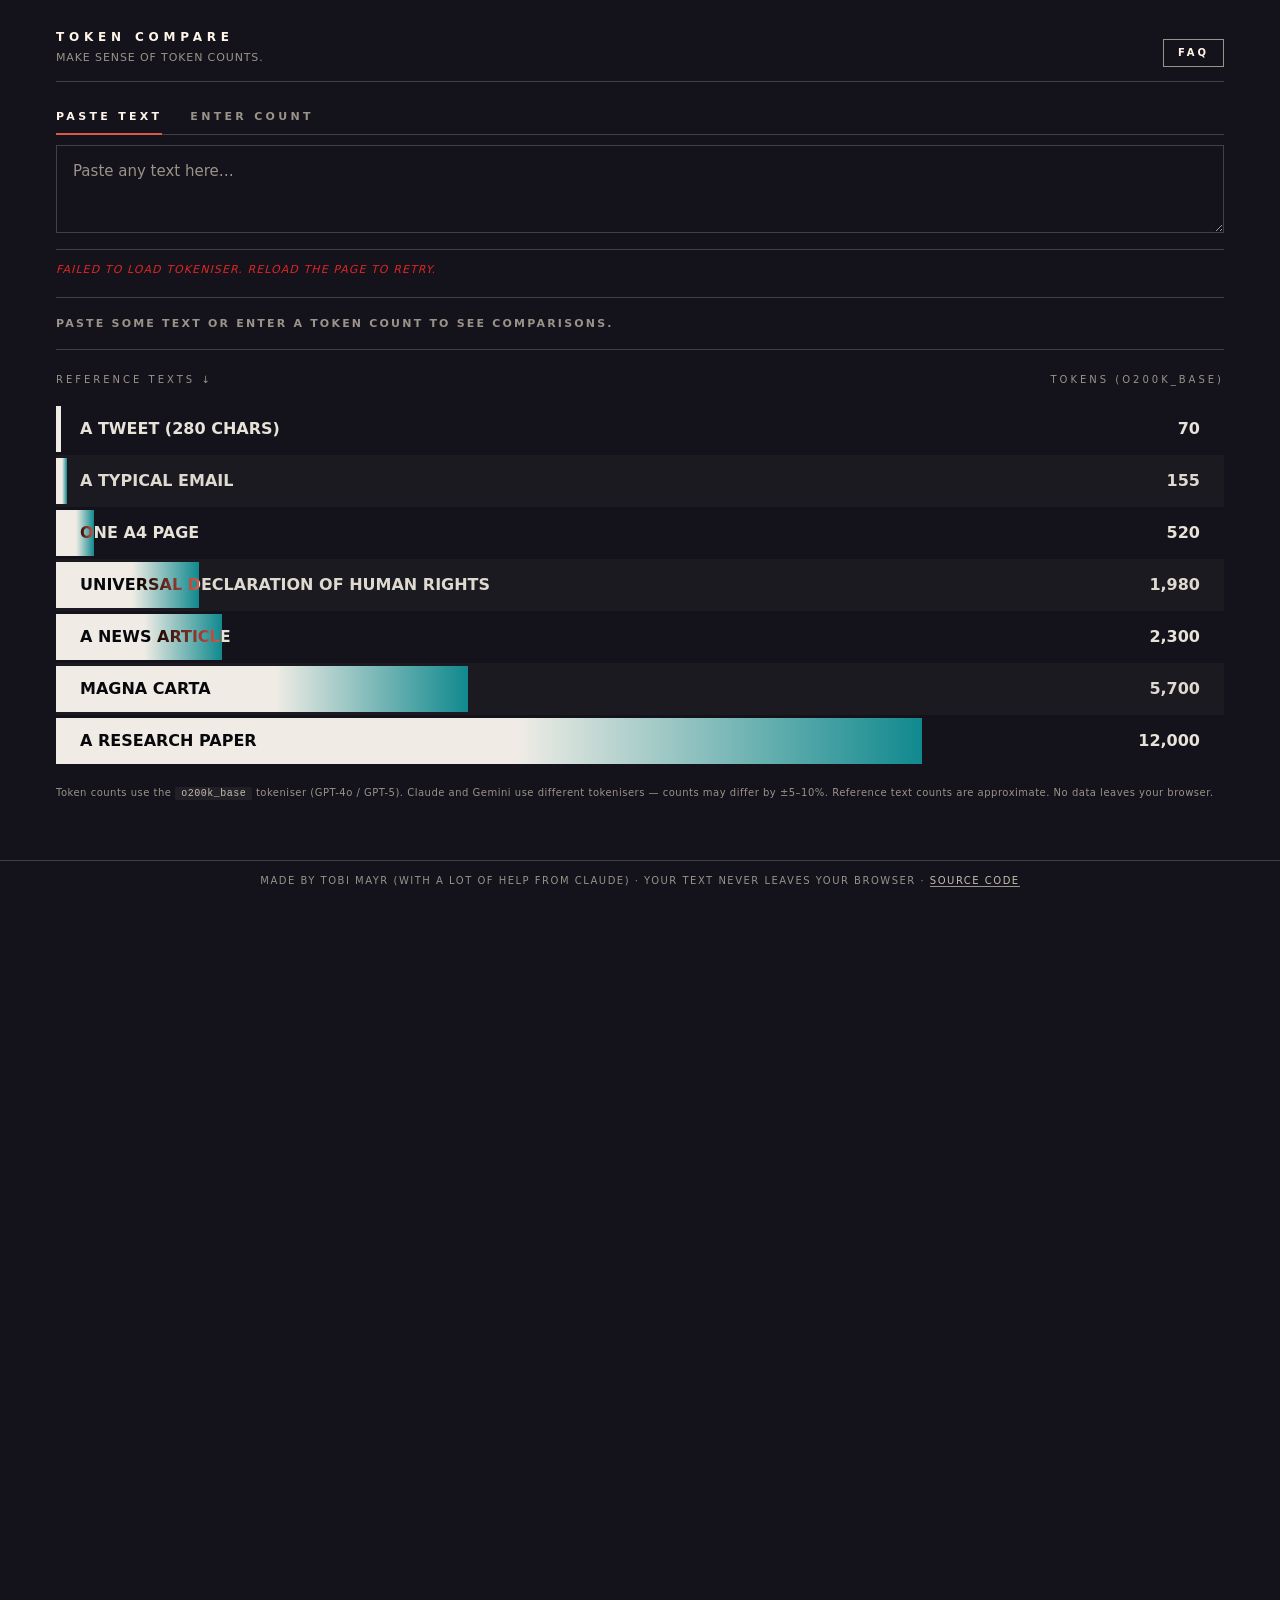
==== commit e9912d68: "fix up tooltips" ====
--- a/index.html
+++ b/index.html
@@ -141,8 +141,6 @@
     <ul class="ref-list" id="ref-list"></ul>
   </div>
 
-  <div class="info-tooltip" id="info-tooltip" role="tooltip" aria-hidden="true"></div>
-
   <script type="module" src="app.js"></script>
 </body>
 </html>
--- a/style.css
+++ b/style.css
@@ -1,9 +1,9 @@
 :root {
   --bg: #14121a;
   --ink: #fff5e8;
-  --ink-soft: #a8a39a;
-  --ink-faint: #6a6258;
-  --line: rgba(232, 227, 216, 0.12);
+  --ink-soft: #c4bdb0;
+  --ink-faint: #9a9389;
+  --line: rgba(232, 227, 216, 0.22);
   --accent: #d85a4a;
   --accent-soft: rgba(216, 90, 74, 0.16);
   --bar: #f0ece5;
@@ -480,71 +480,6 @@
   color: var(--ink);
 }
 
-/* ----- Info tooltip (footnote card) ----- */
-
-.info-tooltip {
-  position: fixed;
-  top: 0;
-  left: 0;
-  z-index: 200;
-  max-width: min(420px, calc(100vw - 32px));
-  padding: 18px 22px;
-  background: var(--ink);
-  color: var(--footnote-ink);
-  line-height: 1.55;
-  font-size: 13px;
-  box-shadow: 8px 8px 0 var(--accent);
-  opacity: 0;
-  transform: translateY(-4px);
-  visibility: hidden;
-  pointer-events: none;
-  transition:
-    opacity 140ms ease,
-    transform 160ms cubic-bezier(0.22, 1, 0.36, 1),
-    visibility 0s linear 160ms;
-}
-
-.info-tooltip.is-open {
-  opacity: 1;
-  transform: translateY(0);
-  visibility: visible;
-  pointer-events: auto;
-  transition:
-    opacity 140ms ease,
-    transform 160ms cubic-bezier(0.22, 1, 0.36, 1),
-    visibility 0s;
-}
-
-.info-tooltip::before {
-  content: "i";
-  position: absolute;
-  top: -10px;
-  left: -10px;
-  width: 28px;
-  height: 28px;
-  background: var(--accent);
-  color: var(--ink);
-  display: flex;
-  align-items: center;
-  justify-content: center;
-  font-family: Georgia, "Times New Roman", serif;
-  font-size: 15px;
-  font-style: italic;
-  font-weight: 800;
-}
-
-.info-tooltip a {
-  color: var(--accent);
-  text-decoration: none;
-  border-bottom: 1px solid var(--accent);
-  font-weight: 500;
-}
-
-.info-tooltip a:hover {
-  background: var(--accent);
-  color: var(--ink);
-}
-
 /* ----- Chart ----- */
 
 .chart-section {
@@ -581,13 +516,14 @@
 .bar-row {
   position: relative;
   order: var(--order, 0);
-  height: 52px;
-  max-height: 52px;
+  height: var(--open-h, 52px);
+  max-height: var(--open-h, 52px);
   width: 100%;
   opacity: 1;
   overflow: hidden;
   transition:
     max-height 480ms cubic-bezier(0.22, 1, 0.36, 1),
+    height 900ms cubic-bezier(0.22, 1, 0.36, 1),
     opacity 320ms ease;
 }
 
@@ -605,7 +541,7 @@
   position: absolute;
   left: 0;
   top: 3px;
-  bottom: 3px;
+  height: 46px;
   width: 0;
   min-width: 1px;
   background: var(--bar);
@@ -615,7 +551,7 @@
 .bar-tick {
   position: absolute;
   top: 3px;
-  bottom: 3px;
+  height: 46px;
   z-index: 2;
   pointer-events: none;
   opacity: 0;
@@ -623,7 +559,7 @@
 
 .bar-label {
   position: absolute;
-  top: 50%;
+  top: 26px;
   left: 24px;
   transform: translateY(-50%);
   z-index: 3;
@@ -648,7 +584,7 @@
 
 .bar-count {
   position: absolute;
-  top: 50%;
+  top: 26px;
   right: 24px;
   transform: translateY(-50%);
   z-index: 3;
@@ -662,8 +598,70 @@
   letter-spacing: 0;
 }
 
+.bar-edge {
+  position: absolute;
+  left: 0;
+  top: 3px;
+  height: 46px;
+  width: 0;
+  background: var(--accent);
+  z-index: 4;
+  pointer-events: none;
+  transition: width 160ms ease;
+}
+
+.bar-row[data-note-id]:hover .bar-edge,
+.bar-row[data-note-id]:focus-visible .bar-edge {
+  width: 4px;
+}
+
+.bar-note {
+  position: absolute;
+  left: 0;
+  top: 0;
+  bottom: 0;
+  z-index: 6;
+  display: flex;
+  align-items: center;
+  justify-content: flex-start;
+  width: max-content;
+  min-width: var(--bar-min-w, 0px);
+  max-width: 100%;
+  background: rgba(20, 18, 26, 0.88);
+  backdrop-filter: blur(2px);
+  border-left: 3px solid var(--accent);
+  color: var(--ink);
+  transform: translateX(-101%);
+  opacity: 0;
+  pointer-events: none;
+  transition:
+    transform 900ms cubic-bezier(0.22, 1, 0.36, 1),
+    opacity 400ms ease;
+}
+
+.bar-note-inner {
+  width: 100%;
+  padding: 14px 48px;
+  text-align: left;
+  font-size: 13px;
+  line-height: 1.5;
+  letter-spacing: 0.01em;
+}
+
+.bar-row.is-open .bar-note {
+  transform: translateX(0);
+  opacity: 1;
+  pointer-events: auto;
+}
+
+.bar-note a {
+  color: var(--accent);
+  text-decoration: underline;
+  text-underline-offset: 2px;
+}
+
 .bar-row[data-note-id] {
-  cursor: help;
+  cursor: pointer;
 }
 
 .bar-row[data-note-id]:focus {
@@ -853,12 +851,13 @@
   .stats strong { font-size: 14px; }
   .comparison { font-size: 16px; padding: 14px 0; }
   .ref-chip { font-size: 0.72em; padding: 3px 8px 3px 10px; }
-  .bar-row { height: 44px; max-height: 44px; }
-  .bar-label, .bar-count { font-size: 13px; }
+  .bar-row { height: var(--open-h, 44px); max-height: var(--open-h, 44px); }
+  .bar-fill, .bar-tick, .bar-edge { height: 38px; }
+  .bar-label, .bar-count { top: 22px; font-size: 13px; }
   .bar-label { left: 16px; max-width: calc(100% - 100px); }
   .bar-count { right: 16px; }
+  .bar-note-inner { padding: 12px 20px; font-size: 12px; }
   .ref-popover { min-width: 280px; }
-  .info-tooltip { padding: 14px 16px; font-size: 12px; }
   .disclaimer { font-size: 10px; }
 }
 
@@ -866,12 +865,13 @@
   .bar-fill,
   .bar-tick,
   .bar-row,
+  .bar-note,
+  .bar-edge,
   .tab,
   #paste-input,
   #count-input,
   .ref-chip-arrow,
-  .ref-popover,
-  .info-tooltip {
+  .ref-popover {
     transition: none !important;
   }
 }
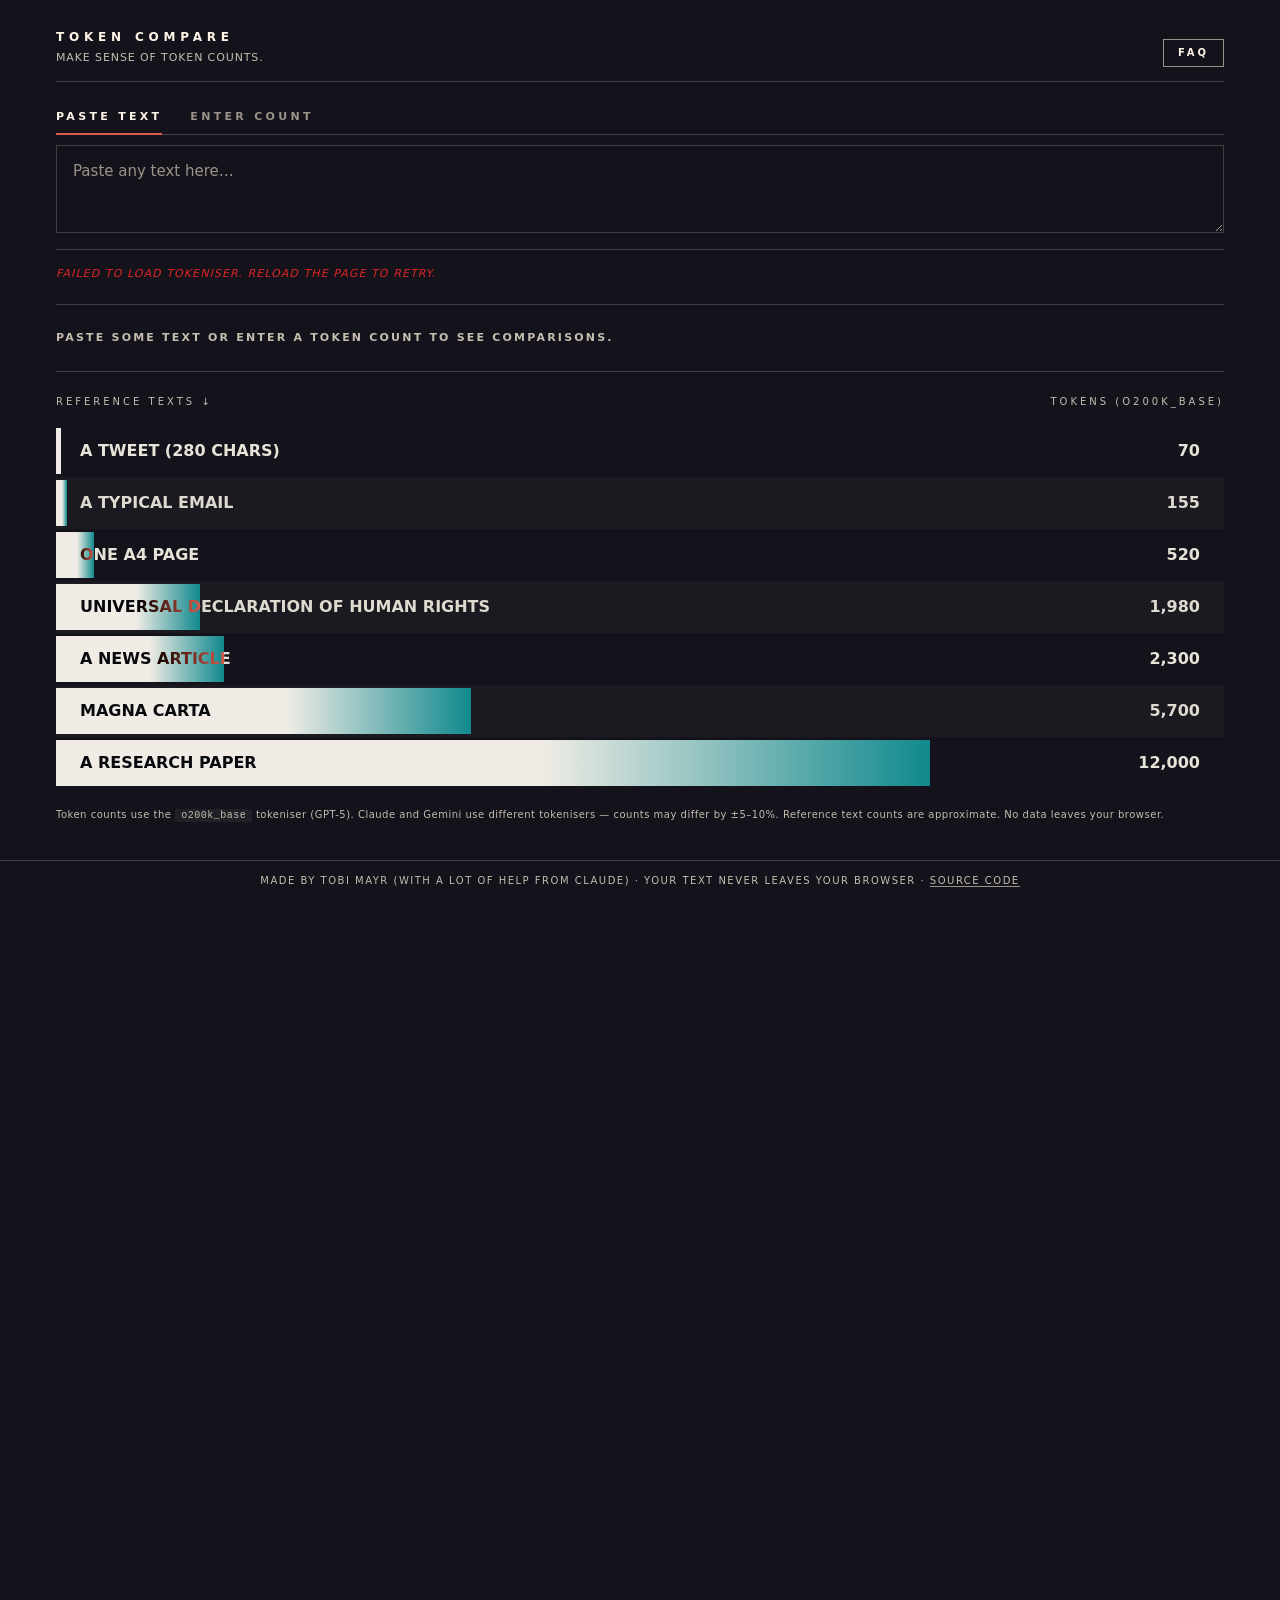
==== commit 68609026: "add contrast, add context about tokenisers" ====
--- a/index.html
+++ b/index.html
@@ -122,7 +122,7 @@
         </div>
         <ol class="bars" id="bars"></ol>
         <p class="disclaimer">
-          Token counts use the <code>o200k_base</code> tokeniser (GPT-4o / GPT-5).
+          Token counts use the <code>o200k_base</code> tokeniser (GPT-5).
           Claude and Gemini use different tokenisers — counts may differ by ±5–10%.
           Reference text counts are approximate. No data leaves your browser.
         </p>
--- a/style.css
+++ b/style.css
@@ -67,7 +67,7 @@
 
 .tagline {
   margin: 4px 0 0;
-  color: var(--ink-faint);
+  color: var(--ink-soft);
   font-size: 11px;
   letter-spacing: 0.08em;
   text-transform: uppercase;
@@ -145,7 +145,6 @@
 
 .output {
   width: 100%;
-  min-height: 3em;
 }
 
 .tabs {
@@ -178,6 +177,10 @@
   border-bottom-color: var(--accent);
 }
 
+.tab-panel {
+  min-height: 94px;
+}
+
 .tab-panel.is-hidden {
   display: none;
 }
@@ -198,7 +201,7 @@
 
 #paste-input {
   min-height: 88px;
-  max-height: 30vh;
+  max-height: 22vh;
   resize: vertical;
 }
 
@@ -222,7 +225,7 @@
 
 .count-hint {
   margin: 6px 0 0;
-  color: var(--ink-faint);
+  color: var(--ink-soft);
   font-size: 10px;
   letter-spacing: 0.18em;
   text-transform: uppercase;
@@ -245,7 +248,9 @@
   letter-spacing: 0.15em;
   text-transform: uppercase;
   font-variant-numeric: tabular-nums;
-  min-height: 1.5em;
+  min-height: 24px;
+  display: flex;
+  align-items: center;
 }
 
 .stats strong {
@@ -254,7 +259,7 @@
   font-size: 16px;
   letter-spacing: 0;
   text-transform: none;
-  margin-right: 2px;
+  margin-right: 7px;
 }
 
 .stats-loading {
@@ -291,10 +296,13 @@
   line-height: 1.45;
   color: var(--ink-soft);
   letter-spacing: -0.01em;
+  min-height: 68px;
+  display: flex;
+  align-items: center;
 }
 
 .comparison-empty {
-  color: var(--ink-faint);
+  color: var(--ink-soft);
   font-size: 11px;
   letter-spacing: 0.2em;
   text-transform: uppercase;
@@ -499,7 +507,7 @@
   font-size: 10px;
   letter-spacing: 0.3em;
   text-transform: uppercase;
-  color: var(--ink-faint);
+  color: var(--ink-soft);
   padding: 0 0 6px;
   flex-shrink: 0;
 }
@@ -711,7 +719,7 @@
   margin: 8px 0 0;
   font-size: 10px;
   line-height: 1.6;
-  color: var(--ink-faint);
+  color: var(--ink-soft);
   letter-spacing: 0.05em;
 }
 
@@ -744,7 +752,7 @@
   padding: 12px 56px;
   background: var(--bg);
   border-top: 1px solid var(--line);
-  color: var(--ink-faint);
+  color: var(--ink-soft);
   font-size: 10px;
   letter-spacing: 0.15em;
   text-transform: uppercase;
@@ -849,7 +857,9 @@
   #paste-input { min-height: 80px; font-size: 14px; }
   #count-input { font-size: 17px; }
   .stats strong { font-size: 14px; }
-  .comparison { font-size: 16px; padding: 14px 0; }
+  .tab-panel { min-height: 86px; }
+  .stats { min-height: 21px; }
+  .comparison { font-size: 16px; padding: 14px 0; min-height: 52px; }
   .ref-chip { font-size: 0.72em; padding: 3px 8px 3px 10px; }
   .bar-row { height: var(--open-h, 44px); max-height: var(--open-h, 44px); }
   .bar-fill, .bar-tick, .bar-edge { height: 38px; }
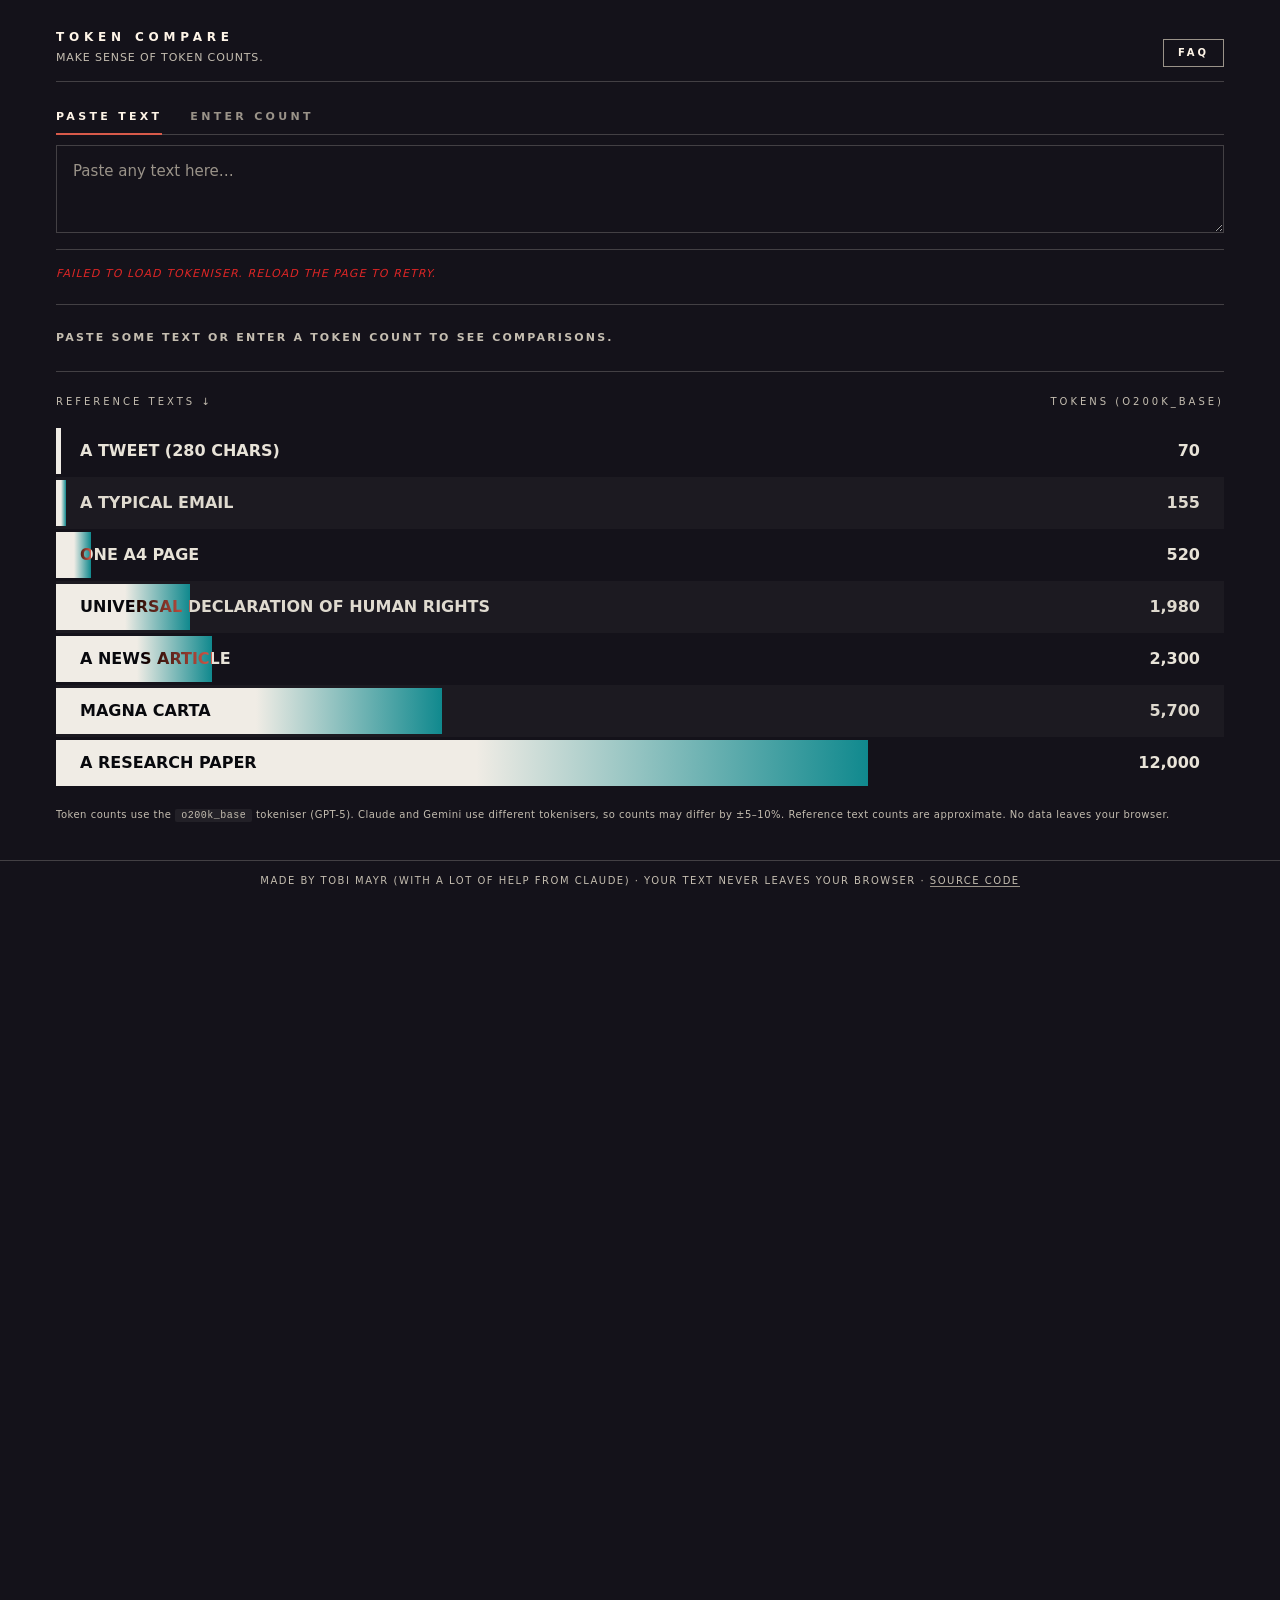
==== commit 9ff4ee60: "wording etc" ====
--- a/index.html
+++ b/index.html
@@ -3,15 +3,15 @@
 <head>
   <meta charset="utf-8" />
   <meta name="viewport" content="width=device-width, initial-scale=1" />
-  <title>Token Compare — make sense of token counts</title>
-  <meta name="description" content="Compare token counts to familiar texts. Paste any text or enter a number, and see what it adds up to in Bibles, Wikipedias, and Harry Potter books." />
+  <title>Token Compare: make sense of token counts</title>
+  <meta name="description" content="Compare token counts to familiar texts. Paste any text or enter a number, and see what it adds up to in tweets, Harry Potter books, and Wikipedias." />
   <link rel="canonical" href="https://token-compare.com/" />
 
   <!-- Open Graph / Facebook -->
   <meta property="og:type" content="website" />
   <meta property="og:url" content="https://token-compare.com/" />
-  <meta property="og:title" content="Token Compare — make sense of token counts" />
-  <meta property="og:description" content="Paste any text or enter a token count, and see what it adds up to in Bibles, Wikipedias, and Harry Potter books." />
+  <meta property="og:title" content="Token Compare: make sense of token counts" />
+  <meta property="og:description" content="Paste any text or enter a token count, and see what it adds up to in tweets, Harry Potter books, and Wikipedias." />
   <meta property="og:image" content="https://token-compare.com/tokencompare.png" />
   <meta property="og:image:width" content="1200" />
   <meta property="og:image:height" content="630" />
@@ -19,8 +19,8 @@
 
   <!-- Twitter / X -->
   <meta name="twitter:card" content="summary_large_image" />
-  <meta name="twitter:title" content="Token Compare — make sense of token counts" />
-  <meta name="twitter:description" content="Paste any text or enter a token count, and see what it adds up to in Bibles, Wikipedias, and Harry Potter books." />
+  <meta name="twitter:title" content="Token Compare: make sense of token counts" />
+  <meta name="twitter:description" content="Paste any text or enter a token count, and see what it adds up to in tweets, Harry Potter books, and Wikipedias." />
   <meta name="twitter:image" content="https://token-compare.com/tokencompare.png" />
 
   <link rel="icon" href="data:image/svg+xml,<svg xmlns=%22http://www.w3.org/2000/svg%22 viewBox=%220 0 100 100%22><text y=%22.9em%22 font-size=%2290%22>%F0%9F%93%8F</text></svg>" />
@@ -32,7 +32,7 @@
     "@type": "WebApplication",
     "name": "Token Compare",
     "url": "https://token-compare.com/",
-    "description": "Compare token counts to familiar texts. Paste any text or enter a number, and see what it adds up to in Bibles, Wikipedias, and Harry Potter books.",
+    "description": "Compare token counts to familiar texts. Paste any text or enter a number, and see what it adds up to in tweets, Harry Potter books, and Wikipedias.",
     "applicationCategory": "DeveloperApplication",
     "operatingSystem": "Any",
     "browserRequirements": "Requires JavaScript",
@@ -92,7 +92,7 @@
             aria-label="Token count"
             autocomplete="off"
           />
-          <p class="count-hint">Enter a token count directly — useful for things like API spend.</p>
+          <p class="count-hint">Enter a token count directly. Useful for things like API spend.</p>
         </div>
 
         <div class="stats-row">
@@ -107,10 +107,10 @@
           <div class="comparison-empty" id="comparison-empty">Paste some text or enter a token count to see comparisons.</div>
           <div class="comparison-content" id="comparison-content" hidden>
             That's about
-            <span class="comparison-num" id="comparison-num-primary">—</span>
-            <button class="ref-chip" id="ref-chip-primary" type="button" data-target="primary" aria-haspopup="listbox" aria-expanded="false"><span class="ref-chip-label" id="ref-chip-label-primary">—</span><span class="ref-chip-arrow" aria-hidden="true">▾</span></button><span class="comparison-secondary" id="comparison-secondary">, or
-            <span class="comparison-num" id="comparison-num-secondary">—</span>
-            <button class="ref-chip" id="ref-chip-secondary" type="button" data-target="secondary" aria-haspopup="listbox" aria-expanded="false"><span class="ref-chip-label" id="ref-chip-label-secondary">—</span><span class="ref-chip-arrow" aria-hidden="true">▾</span></button></span>.
+            <span class="comparison-num" id="comparison-num-primary"></span>
+            <button class="ref-chip" id="ref-chip-primary" type="button" data-target="primary" aria-haspopup="listbox" aria-expanded="false"><span class="ref-chip-label" id="ref-chip-label-primary"></span><span class="ref-chip-arrow" aria-hidden="true">▾</span></button><span class="comparison-secondary" id="comparison-secondary">, or
+            <span class="comparison-num" id="comparison-num-secondary"></span>
+            <button class="ref-chip" id="ref-chip-secondary" type="button" data-target="secondary" aria-haspopup="listbox" aria-expanded="false"><span class="ref-chip-label" id="ref-chip-label-secondary"></span><span class="ref-chip-arrow" aria-hidden="true">▾</span></button></span>.
           </div>
         </div>
       </section>
@@ -123,7 +123,7 @@
         <ol class="bars" id="bars"></ol>
         <p class="disclaimer">
           Token counts use the <code>o200k_base</code> tokeniser (GPT-5).
-          Claude and Gemini use different tokenisers — counts may differ by ±5–10%.
+          Claude and Gemini use different tokenisers, so counts may differ by ±5–10%.
           Reference text counts are approximate. No data leaves your browser.
         </p>
       </section>
